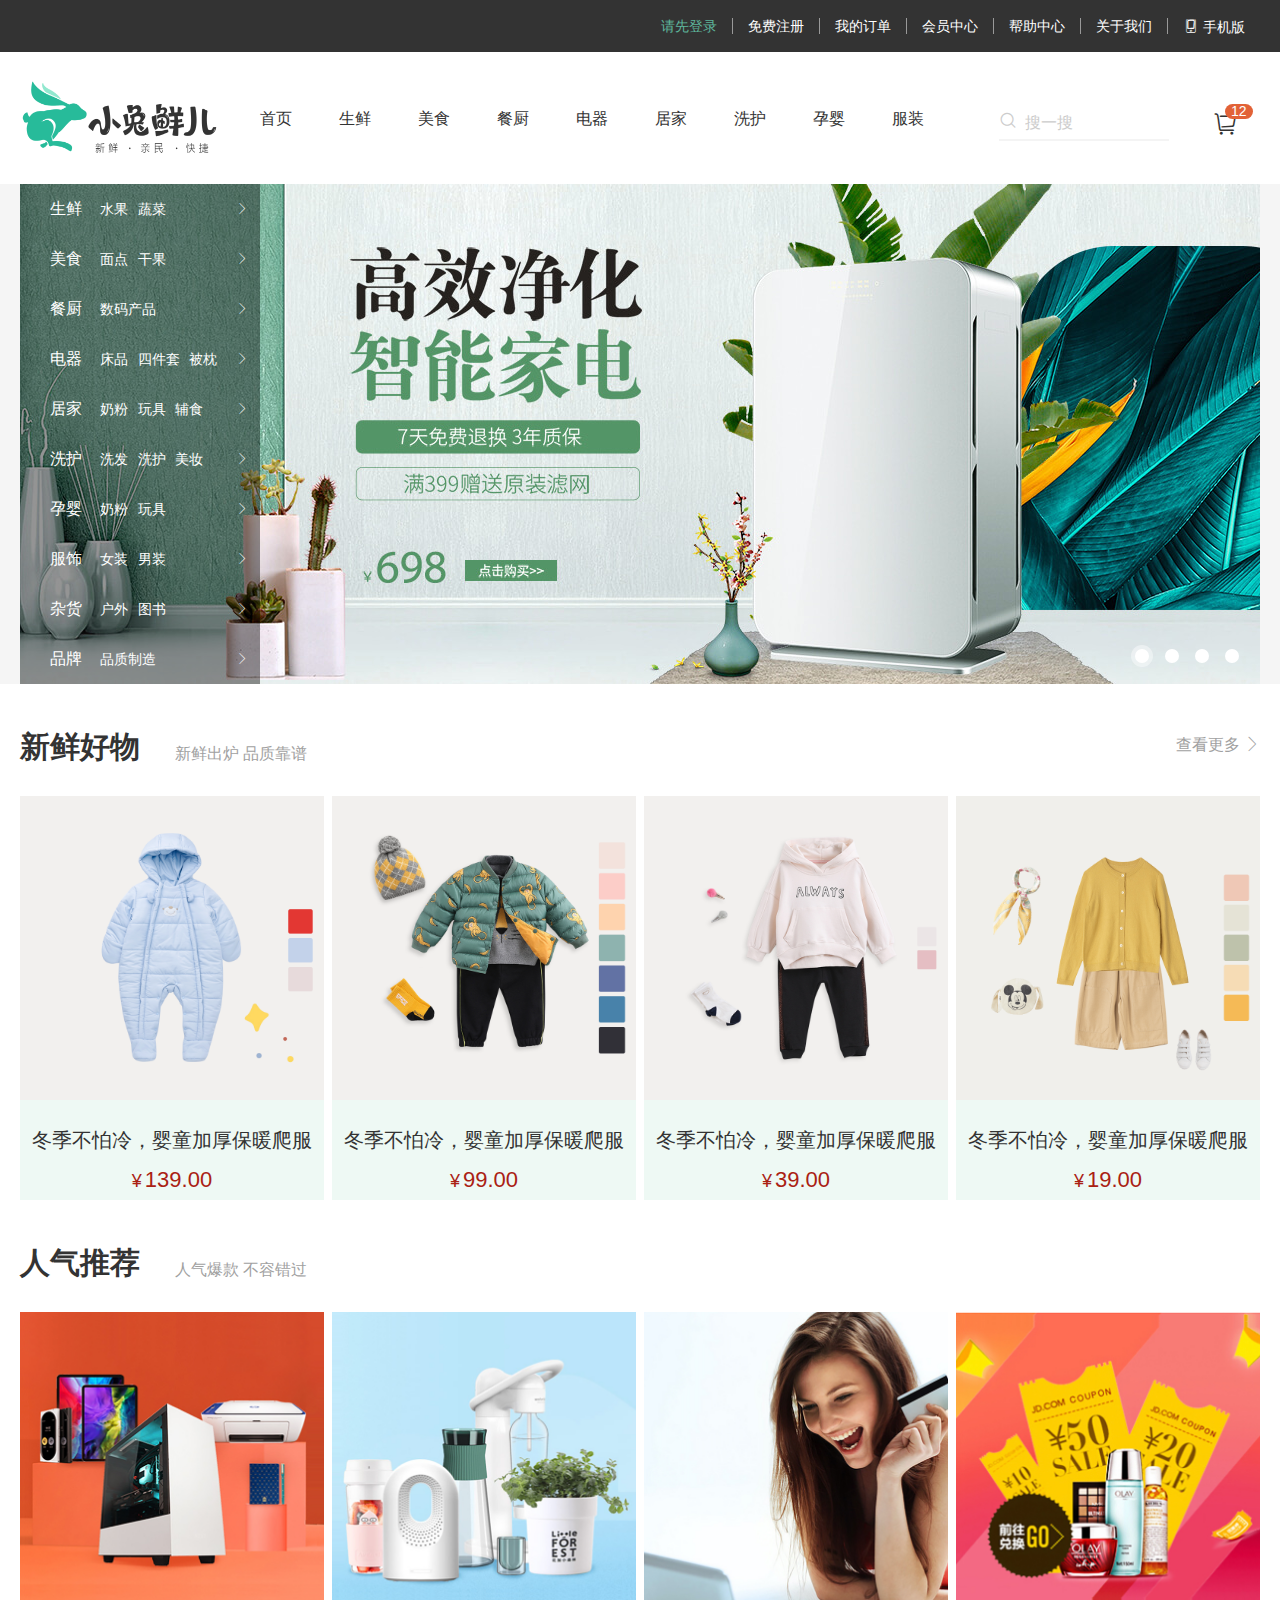
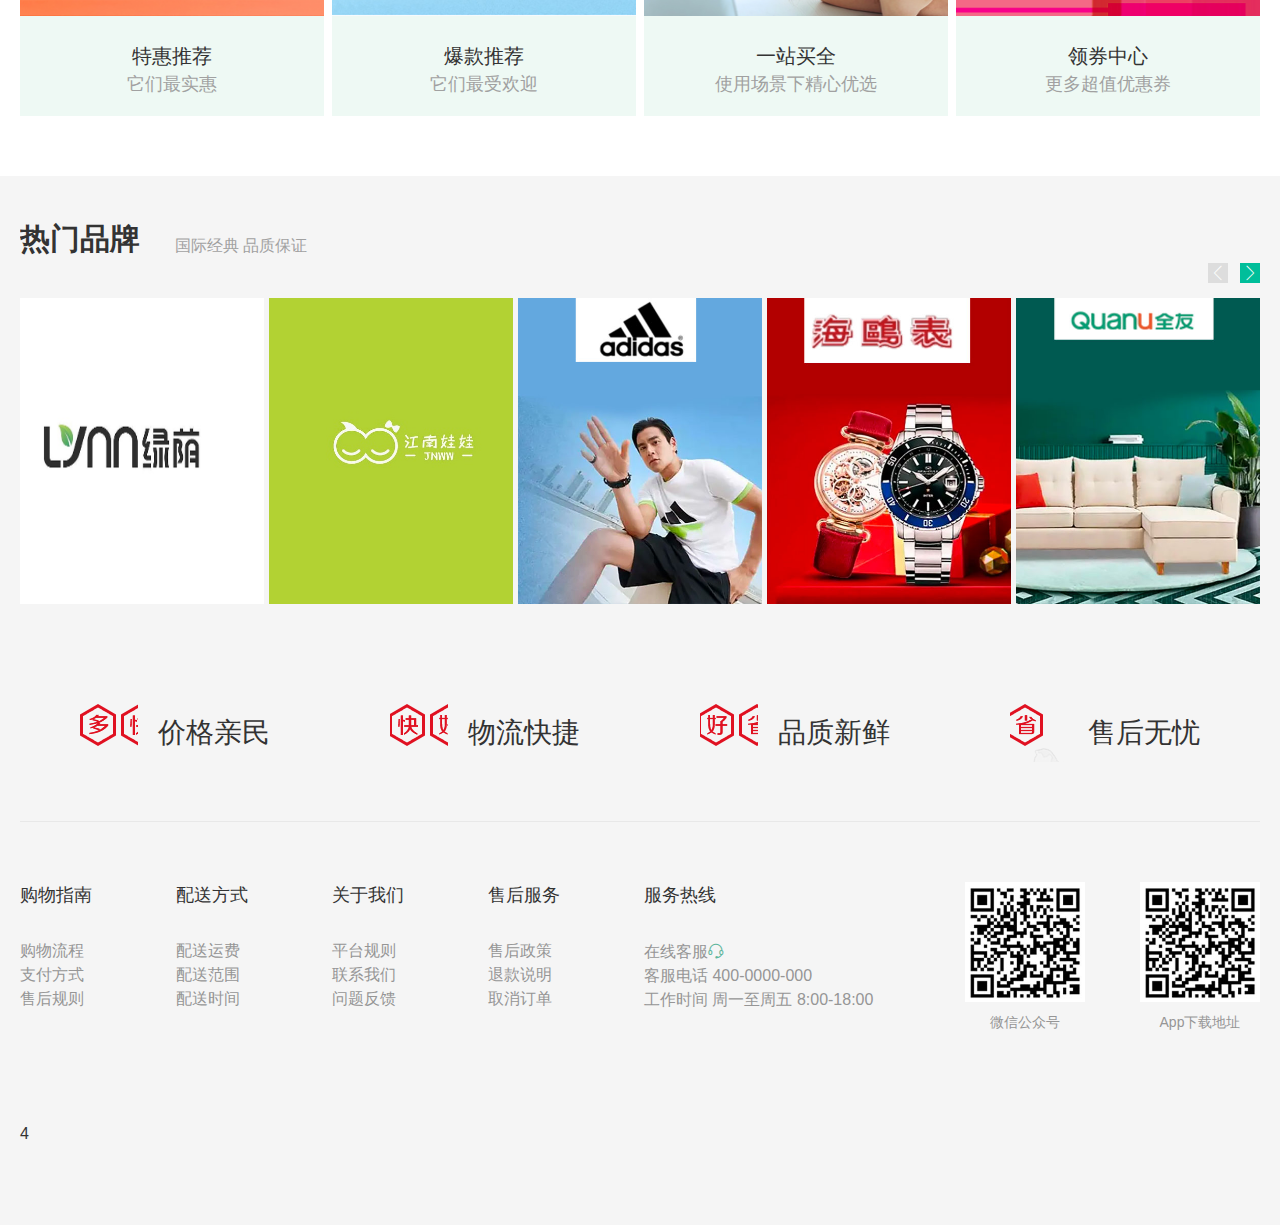
==== index.html @ 9863c060 "完成部分内容" ====
<!DOCTYPE html>
<html lang="en">
<head>
    <meta charset="UTF-8">
    <meta name="viewport" content="width=device-width, initial-scale=1.0">
     <!-- SEO优化设置内容 -->
     <meta name="description" content="小兔鲜儿 - 新鲜 惠民 快捷！">
     <meta name="keywords" content="电商,网购,新鲜,电脑，服装，家居，生鲜">
    <title>小兔鲜儿 - 新鲜 惠民 快捷！</title>
    <link rel="stylesheet" href="./css/base.css">
    <link rel="stylesheet" href="./css/common.css">
    <link rel="stylesheet" href="./css/index.css">
    <link rel="shortcut icon" href="favicon.ico" type="image/x-icon">
    <link rel="stylesheet" href="./iconfont/iconfont.css">
</head>
<body>
    <div>
        <!-- 快捷导航区域 -->
        <div class="shortcut">
            <div class="wrapper">
               <ul>
                <li>
                    <a class="login" href="">请先登录</a>
                </li>
                <li>
                    <a href="">免费注册</a>
                </li>
                <li>
                    <a href="">我的订单</a>
                </li>
                <li>
                    <a href="">会员中心</a>
                </li>
                <li>
                    <a href="">帮助中心</a>
                </li>
                <li>
                    <a href="">关于我们</a>
                </li>
                <li>
                    <a href=""><span class="iconfont icon-shoujitubiao"></span>手机版</a>
                </li>
               </ul>
            </div>
        </div>
        <!-- header区域 -->
        <div class="header wrapper">
            <div class="logo">
                <h1>
                    <a href="">
                        <img src="./images/asset-header-logo.png" alt="">
                    </a>
                </h1>
            </div>
            <div class="navi">
                <ul>
                    <li><a href="">首页</a></li>
                    <li><a href="">生鲜</a></li>
                    <li><a href="">美食</a></li>
                    <li><a href="">餐厨</a></li>
                    <li><a href="">电器</a></li>
                    <li><a href="">居家</a></li>
                    <li><a href="">洗护</a></li>
                    <li><a href="">孕婴</a></li>
                    <li><a href="">服装</a></li>
                </ul>
            </div>
            <div class="search">
                <span class="iconfont icon-fangdajing"></span>
                <input type="text" placeholder="搜一搜">
            </div>
            <div class="shopcar">
                <span class="iconfont icon-gouwuche"></span>
                <span class="shopcar_num">12</span>
            </div>
        </div>
        <!-- banner -->
        <div class="banner">
            <div class="wrapper">
                <!-- 图片 -->
                <ul class="bannerpic">
                    <li>
                        <a href="">
                            <img src="./uploads/banner-03.jpg" alt="" srcset="">
                        </a>
                    </li>
                    <li>
                        <a href="">
                            <img src="./uploads/banner-02.jpg" alt="" srcset="">
                        </a>
                    </li>
                    <li>
                        <a href="">
                            <img src="./uploads/banner-04.jpg" alt="" srcset="">
                        </a>
                    </li>
                    <li>
                        <a href="">
                            <img src="./uploads/banner-01.jpg" alt="" srcset="">
                        </a>
                    </li>
                </ul>
                <!-- 侧导航 -->
                <div class="subnav">
                    <ul class="subnavlist">
                        <li>
                            <div>
                                <a class="classify" href="">生鲜</a>
                                <a href="">水果</a>
                                <a href="">蔬菜</a>
                            </div>
                            <span class="iconfont icon-xiangyoujiantou"></span>
                        </li>
                        <li>
                            <div>
                                <a class="classify" href="">美食</a>
                                <a href="">面点</a>
                                <a href="">干果</a>
                            </div>
                            <span class="iconfont icon-xiangyoujiantou"></span>
                        </li>
                        <li>
                            <div>
                                <a class="classify" href="">餐厨</a>
                                <a href="">数码产品</a>
                            </div>
                            <span class="iconfont icon-xiangyoujiantou"></span>
                        </li>
                        <li>
                            <div>
                                <a class="classify" href="">电器</a>
                                <a href="">床品</a>
                                <a href="">四件套</a>
                                <a href="">被枕</a>
                            </div>
                            <span class="iconfont icon-xiangyoujiantou"></span>
                        </li>
                        <li>
                            <div>
                                <a class="classify" href="">居家</a>
                                <a href="">奶粉</a>
                                <a href="">玩具</a>
                                <a href="">辅食</a>
                            </div>
                            <span class="iconfont icon-xiangyoujiantou"></span>
                        </li>
                        <li>
                            <div>
                                <a class="classify" href="">洗护</a>
                                <a href="">洗发</a>
                                <a href="">洗护</a>
                                <a href="">美妆</a>
                            </div>
                            <span class="iconfont icon-xiangyoujiantou"></span>
                        </li>
                        <li>
                            <div>
                                <a class="classify" href="">孕婴</a>
                                <a href="">奶粉</a>
                                <a href="">玩具</a>
                            </div>
                            <span class="iconfont icon-xiangyoujiantou"></span>
                        </li>
                        <li>
                            <div>
                                <a class="classify" href="">服饰</a>
                                <a href="">女装</a>
                                <a href="">男装</a>
                            </div>
                            <span class="iconfont icon-xiangyoujiantou"></span>
                        </li>
                        <li>
                            <div>
                                <a class="classify" href="">杂货</a>
                                <a href="">户外</a>
                                <a href="">图书</a>
                            </div>
                            <span class="iconfont icon-xiangyoujiantou"></span>
                        </li>
                        <li>
                            <div>
                                <a class="classify" href="">品牌</a>
                                <a href="">品质制造</a>
                            </div>
                            <span class="iconfont icon-xiangyoujiantou"></span>
                        </li>
                    </ul>
                </div>
                <!-- 圆点指示器 -->
                <div>
                    <ol>
                        <li class="banner_active">
                            <i>
                            </i>
                        </li>
                        <li>
                            <i>
                            </i>
                        </li>
                        <li>
                            <i>
                            </i>
                        </li>
                        <li>
                            <i>
                            </i>
                        </li>
                    </ol>
                </div>
            </div>
        </div>
        <!-- 新鲜好物 -->
        <div class="goods wrapper">
            <!-- 标题 -->
            <div class="title">
                <div class="left">
                    <h3>新鲜好物</h3>
                    <p>新鲜出炉 品质靠谱</p>
                </div>
                <div class="right">
                    <a class="more" href="#">查看更多</a>
                    <span class="iconfont icon-xiangyoujiantou"></span>
                </div>
            </div>
            <!-- 内容 -->
            <div class="content">
                <ul>
                    <li>
                        <a href="">
                           <img class="pic" src="./uploads/asset-good-01.png" alt="">
                           <div class="info">
                            <h4>冬季不怕冷，婴童加厚保暖爬服</h4>
                            <p>¥<span>139.00</span></p>
                           </div>
                        </a>
                    </li>
                    <li>
                        <a href="">
                           <img class="pic" src="./uploads/asset-good-02.png" alt="">
                           <div class="info">
                            <h4>冬季不怕冷，婴童加厚保暖爬服</h4>
                            <p>¥<span>99.00</span></p>
                           </div>
                        </a>
                    </li>
                    <li>
                        <a href="">
                           <img class="pic" src="./uploads/asset-good-03.png" alt="">
                           <div class="info">
                            <h4>冬季不怕冷，婴童加厚保暖爬服</h4>
                            <p>¥<span>39.00</span></p>
                           </div>
                        </a>
                    </li>
                    <li>
                        <a href="">
                           <img class="pic" src="./uploads/asset-good-04.png" alt="">
                           <div class="info">
                            <h4>冬季不怕冷，婴童加厚保暖爬服</h4>
                            <p>¥<span>19.00</span></p>
                           </div>
                        </a>
                    </li>
                </ul>
            </div>
        </div>
        <!-- 人气推荐 -->
        <div class="hot wrapper">
            <!-- 标题 -->
            <div class="title">
                <div class="left">
                    <h3>人气推荐</h3>
                    <p>人气爆款 不容错过</p>
                </div>
            </div>
            <!-- 内容 -->
            <div class="content">
                <ul>
                    <li>
                        <a href="">
                           <img class="pic" src="./uploads/asset-good-05.jpg" alt="">
                           <div class="info">
                            <h4>特惠推荐</h4>
                            <p>它们最实惠</p>
                           </div>
                        </a>
                    </li>
                    <li>
                        <a href="">
                           <img class="pic" src="./uploads/asset-good-06.jpg" alt="">
                           <div class="info">
                            <h4>爆款推荐</h4>
                            <p>它们最受欢迎</p>
                           </div>
                        </a>
                    </li>
                    <li>
                        <a href="">
                           <img class="pic" src="./uploads/asset-good-07.jpg" alt="">
                           <div class="info">
                            <h4>一站买全</h4>
                            <p>使用场景下精心优选</p>
                           </div>
                        </a>
                    </li>
                    <li>
                        <a href="">
                           <img class="pic" src="./uploads/asset-good-08.jpg" alt="">
                           <div class="info">
                            <h4>领券中心</h4>
                            <p>更多超值优惠券</p>
                           </div>
                        </a>
                    </li>
                </ul>
            </div>
        </div>
        <!-- 品牌推荐 -->
        <div class="brandids">
            <div class="wrapper">
                <!-- 标题 -->
                <div class="title">
                    <div class="left">
                        <h3>热门品牌</h3>
                        <p>国际经典 品质保证</p>
                    </div>
                    <div class="button">
                        <a  class="prev" href=""><span class="iconfont icon-xiangzuojiantou"></span></a>
                        <a class="next" href=""><span class="iconfont icon-xiangyoujiantou"></span></a>
                    </div>
                </div>
                <!-- 内容 -->
                <div class="content">
                    <ul>
                        <li>
                            <a href="">
                                <img src="./uploads/asset-hot-01.jpg" alt="">
                            </a>
                        </li>
                        <li>
                            <a href="">
                                <img src="./uploads/asset-hot-02.jpg" alt="">
                            </a>
                        </li>
                        <li>
                            <a href="">
                                <img src="./uploads/asset-hot-03.jpg" alt="">
                            </a>
                        </li>
                        <li>
                            <a href="">
                                <img src="./uploads/asset-hot-04.jpg" alt="">
                            </a>
                        </li>
                        <li>
                            <a href="">
                                <img src="./uploads/asset-hot-05.jpg" alt="">
                            </a>
                        </li>
                    </ul>
                </div>
            </div>
        </div>
        <!-- footer -->
        <div class="footer">
            <div class="wrapper">
                <div class="service">
                    <ul>
                        <li>
                            <h2></h2>
                            <p>价格亲民</p>
                        </li>
                        <li>
                            <h2></h2>
                            <p>物流快捷</p>
                        </li>
                        <li>
                            <h2></h2>
                            <p>品质新鲜</p>
                        </li>
                        <li>
                            <h2></h2>
                            <p>售后无忧</p>
                        </li>
                    </ul>
                </div>
                <div class="help">
                    <div class="left">
                        <dl>
                            <dt>购物指南</dt>
                            <dd><a href="">购物流程</a></dd>
                            <dd><a href="">支付方式</a></dd>
                            <dd><a href="">售后规则</a></dd>
                        </dl>
                        <dl>
                            <dt>配送方式</dt>
                            <dd><a href="">配送运费</a></dd>
                            <dd><a href="">配送范围</a></dd>
                            <dd><a href="">配送时间</a></dd>
                        </dl>
                        <dl>
                            <dt>关于我们</dt>
                            <dd><a href="">平台规则</a></dd>
                            <dd><a href="">联系我们</a></dd>
                            <dd><a href="">问题反馈</a></dd>
                        </dl>
                        <dl>
                            <dt>售后服务</dt>
                            <dd><a href="">售后政策</a></dd>
                            <dd><a href="">退款说明</a></dd>
                            <dd><a href="">取消订单</a></dd>
                        </dl>
                        <dl>
                            <dt>服务热线</dt>
                            <dd><a href="">在线客服</a><span class="iconfont icon-kefu"></span></dd>
                            <dd><a href="">客服电话 400-0000-000</a></dd>
                            <dd><a href="">工作时间 周一至周五 8:00-18:00</a></dd>
                        </dl>
                    </div>
                    <div class="right">
                        <ul>
                            <li>
                                <div class="pic">
                                    <img src="./images/asset-qrcode.jpg" alt="" srcset="">
                                </div>
                                <p>微信公众号</p>
                            </li>
                            <li>
                                <div class="pic">
                                    <img src="./images/asset-qrcode.jpg" alt="" srcset="">
                                </div>
                                <p>App下载地址</p>
                            </li>
                        </ul>
                    </div>
                </div>
                <div class="copyright">4</div>
            </div>
        </div>
    </div>
</body>
</html>
---- css/base.css ----
* {
    margin: 0;
    padding: 0;
    box-sizing: border-box;
}
li {
    list-style: none;
}
body {
    font: 16px/1.5 "Microsoft Yahei","Hiragino sans GB","Heiti SC","WenQuanYi Micro Hei",sans-serif;
    color: #333;
}
a{
    color: #333;
    text-decoration: none;
}
---- css/common.css ----
.wrapper {
    margin: 0px auto;
    width: 1240px;
}
/* 快捷导航 */
.shortcut {
    height: 52px;
    background-color: #333;
}
.shortcut .wrapper {
    height: 52px;
    display: flex;
    justify-content: flex-end;
}
.shortcut .wrapper ul {
    display: flex;
    line-height: 52px;
}
.shortcut .wrapper ul a {
    border-right: 1px solid #999;
    padding: 0px 15px;
    color: white;
    font-size: 14px;
}
.shortcut .wrapper ul li:last-child a {
    border-right: 0px;
}
.icon-shoujitubiao {
    color: white;
    margin-right: 4px;
    /* vertical-align: middle; */
}
.shortcut .wrapper ul li .login{
    color: #5eb69c;
}
/* header */
.header {
    height: 88px;
    margin-top: 22px;
    margin-bottom: 22px;
    display: flex;
}
.logo {
    width: 200px;
    height: 88px;
    margin-right: 40px;
}
.logo h1 {
    display: block;
}
.logo a img{
    width: 200px;
    height: 88px;
}
/* 导航 */
.navi {
    margin-top: 33px;
    margin-right: 28px;
}
.navi ul {
    display: flex;
}
.navi li {
    margin-right: 47px;
}
.navi li a {
    padding-bottom: 10px;
}
.navi li a:hover {
    border-bottom: 2px solid #5eb69c;
    color: #5eb69c;
}
/* 搜索区域 */
.search {
    width: 170px;
    height: 34px;
    border-bottom: 2px solid #f4f4f4;
    margin-top: 33px;
    margin-right: 44px;
    display: flex;
}
.search .icon-fangdajing {
    font-size: 18px;
    color: #ccc;
    margin-right: 8px;
}
.search input {
    /* 重置input默认宽度 。浏览器优先生效input的默认宽度，所以flex：1不生效*/
    width: 0px;
    flex: 1; 
    border: none;  
}
.search input::placeholder {
    font-size: 16px;
    color: #ccc;
}
/* 购物车 */
.shopcar {
    margin-top: 32px;
    position: relative;
}
.shopcar .icon-gouwuche{
    font-size: 24px;
}
.shopcar .shopcar_num {
    position: absolute;
    top: -2px;
    left: 12px;
    height: 15px;
    padding: 0px 6px;
    border-radius: 7.5px;
    background-color: #e26237;
    color: #fefefe;
    font-size: 14px;
    line-height: 15px;
}
/* footer */
.footer {
    background-color: #f5f5f5;
    height: 581px;
}
.service {
    height: 178px;
    border-bottom: 1px solid #e8e8e8;
    padding: 60px 0px;
}
.service ul {
    display: flex;
    justify-content: space-around;
}
.service li {
    width: 190px;
    height: 58px;
    line-height: 58px;
    display: flex;
}
.service h2 {
    width: 58px;
    height: 58px;
    /* background-color: aqua; */
    background-image: url("../images/asset-icons.png");
    background-position: 0 -192px;
    margin-right: 20px;
}
.service ul li:nth-child(2) h2 {
    background-position: -42px -192px;
}
.service ul li:nth-child(3) h2 {
    background-position: -84px -192px;
}
.service ul li:nth-child(4) h2 {
    background-position: -126px -192px;
}
.service p {
    font-size: 28px;
}
.footer .wrapper .help {
    height: 300px;
}
.footer .help {
    display: flex;
    padding-top: 60px;
    justify-content: space-between;
}
.help .left {
    display: flex;
}
.help .left dl {
    margin-right: 84px;
}
.help .left dl:last-child {
    margin-right: 0px;
}
.help .left dl dt {
    font-size: 18px;
    margin-bottom: 30px;
}
.help .left dl dd a{
    color: #969696;
    margin-bottom: 10px;
    font-size: 16px;
}
.icon-kefu {
    font-size: 16px;
    color: #5eb69c;
}
.help .right ul{
    display: flex;
    justify-content: space-between;
}
.help .right li:first-child {
    margin-right: 55px;
}
.help .right li .pic{
    width: 120px;
    height: 120px;
    margin-bottom: 10px;
}
.help .right li img {
    width: 120px;
    height: 120px;
}
.help .right li p {
    text-align: center;
    font-size: 14px;
    color: #969696;
}
---- css/index.css ----
/* banner */
.banner {
    height: 500px;
    background-color: #f5f5f5;
}
.banner .wrapper {
    height: 500px;
    background-color: aqua;
    overflow: hidden;
    position: relative;
}
.banner .bannerpic {
    display: flex;
}
/* 侧导航 */
.banner .subnav {
    position: absolute;
    top: 0;
    bottom: 0;
    left: 0;
    width: 240px;
    height: 100%;
    background-color: rgba(0, 0, 0, 0.42);
}
.banner .subnavlist li{
    height: 50px;
    display: flex;
    line-height: 50px;
    padding-left: 30px;
    padding-right: 12px;
    justify-content: space-between;
    color: white;
    cursor: pointer;
}
.banner .subnavlist li:hover {
    background-color: #00be9a;
}
.banner .subnav .subnavlist li a {
    color: white;
    font-size: 14px;
    margin-right: 5px;
}
.banner .subnav .subnavlist .classify {
    font-size: 16px;
    margin-right: 14px;
}
.banner .subnav .icon-xiangyoujiantou {
    font-size: 12px;
    color: white;
}
/* 圆点指示器 */
.banner ol {
    position: absolute;
    right: 17px;
    bottom: 17px;
    display: flex;
}
.banner ol li {
    width: 22px;
    height: 22px;
    border-radius: 50%;
    margin-right: 8px;
    cursor: pointer;
}
.banner ol .banner_active {
    background-color: rgba(255, 255, 255, 0.42);
}
.banner ol li:last-child {
    margin-right: 0px;
}
.banner ol li i {
    display: block;
    font-style: none;
    width: 14px;
    height: 14px;
    background-color: white;
    border-radius: 50%;
    margin-top: 4px;
    margin-left: 4px;
}
/* 好物推荐 */
.title{
    height: 42px;
    margin-top: 40px;
    margin-bottom: 30px;
    display: flex;
    justify-content: space-between;
}
.title .left {
    display: flex;
}
.title .left h3 {
    font-size: 30px;
    margin-right: 35px;
}
.title .left p {
    align-self: flex-end;
    color: #A1A1A1;
}
.title .right .more{
    color: #A1A1A1;
    font-size: 16px;
    line-height: 42px;
}
.icon-xiangyoujiantou {
    color: #A1A1A1;
}
.content ul{
    display: flex;
    justify-content: space-between;
}
.content li {
    width: 304px;
    height: 404px;
    background-color: #eef9f4;
    cursor: pointer;
}
.content li .pic {
    width: 100%;
    height: 304px;
}
.content li .info {
    margin-top: 18px;
    text-align: center;
}
.content li .info h4 {
    font-size: 20px;
    font-style: none;
    font-weight: 400;
}
.goods .content li .info p {
    margin-top: 8px;
    font-size: 18px;
    color: #AA2113;
}
.goods .content li .info span {
    font-size: 22px;
    margin-left: 3px;
}
.hot .content li .info p {
    color: #A1A1A1;
    font-size: 18px;
}
/* 品牌推荐 */
.brandids {
    height: 468px;
    background-color: #f5f5f5;
    margin-top: 60px;
}
.brandids .wrapper {
    height: 100%;
    /* 解决外边距塌陷问题 */
    overflow: hidden;
}
.brandids .title {
    margin-bottom: 40px;
    position: relative;
}
.brandids .button {
    position: absolute;
    height: 20px;
    bottom: -25px;
    right: 0px;
    display: flex;
}
.brandids .button a {
    width: 20px;
    height: 20px;
    line-height: 20px;
    text-align: center;
}
.brandids .button a:first-child {
    margin-right: 12px;
}
.brandids .button .prev {
    background-color: #ddd;
    cursor: not-allowed;

}
.brandids .button .next {
    background-color: #00be9a;
    cursor: pointer;
}
.brandids .iconfont{
    color: white;
    padding-bottom: 2px;
    padding-top: 2px;
}
.brandids .content li{
    width: 244px;
    height: 306px;
}
.brandids .content li img {
    width: 244px;
    height: 306px;
}
---- iconfont/iconfont.css ----
@font-face {
  font-family: "iconfont"; /* Project id 4223605 */
  src: url('iconfont.woff2?t=1693059922539') format('woff2'),
       url('iconfont.woff?t=1693059922539') format('woff'),
       url('iconfont.ttf?t=1693059922539') format('truetype');
}

.iconfont {
  font-family: "iconfont" !important;
  font-size: 16px;
  font-style: normal;
  -webkit-font-smoothing: antialiased;
  -moz-osx-font-smoothing: grayscale;
}

.icon-jushoucang:before {
  content: "\e643";
}

.icon-xiangyoujiantou:before {
  content: "\e660";
}

.icon-xiangzuojiantou:before {
  content: "\e661";
}

.icon-jushoucanggift:before {
  content: "\e684";
}

.icon-liulan:before {
  content: "\e7d0";
}

.icon-pinglun:before {
  content: "\e618";
}

.icon-kefu:before {
  content: "\ec2e";
}

.icon-gouwuche:before {
  content: "\e73d";
}

.icon-fangdajing:before {
  content: "\e65f";
}

.icon-shoujitubiao:before {
  content: "\e61c";
}
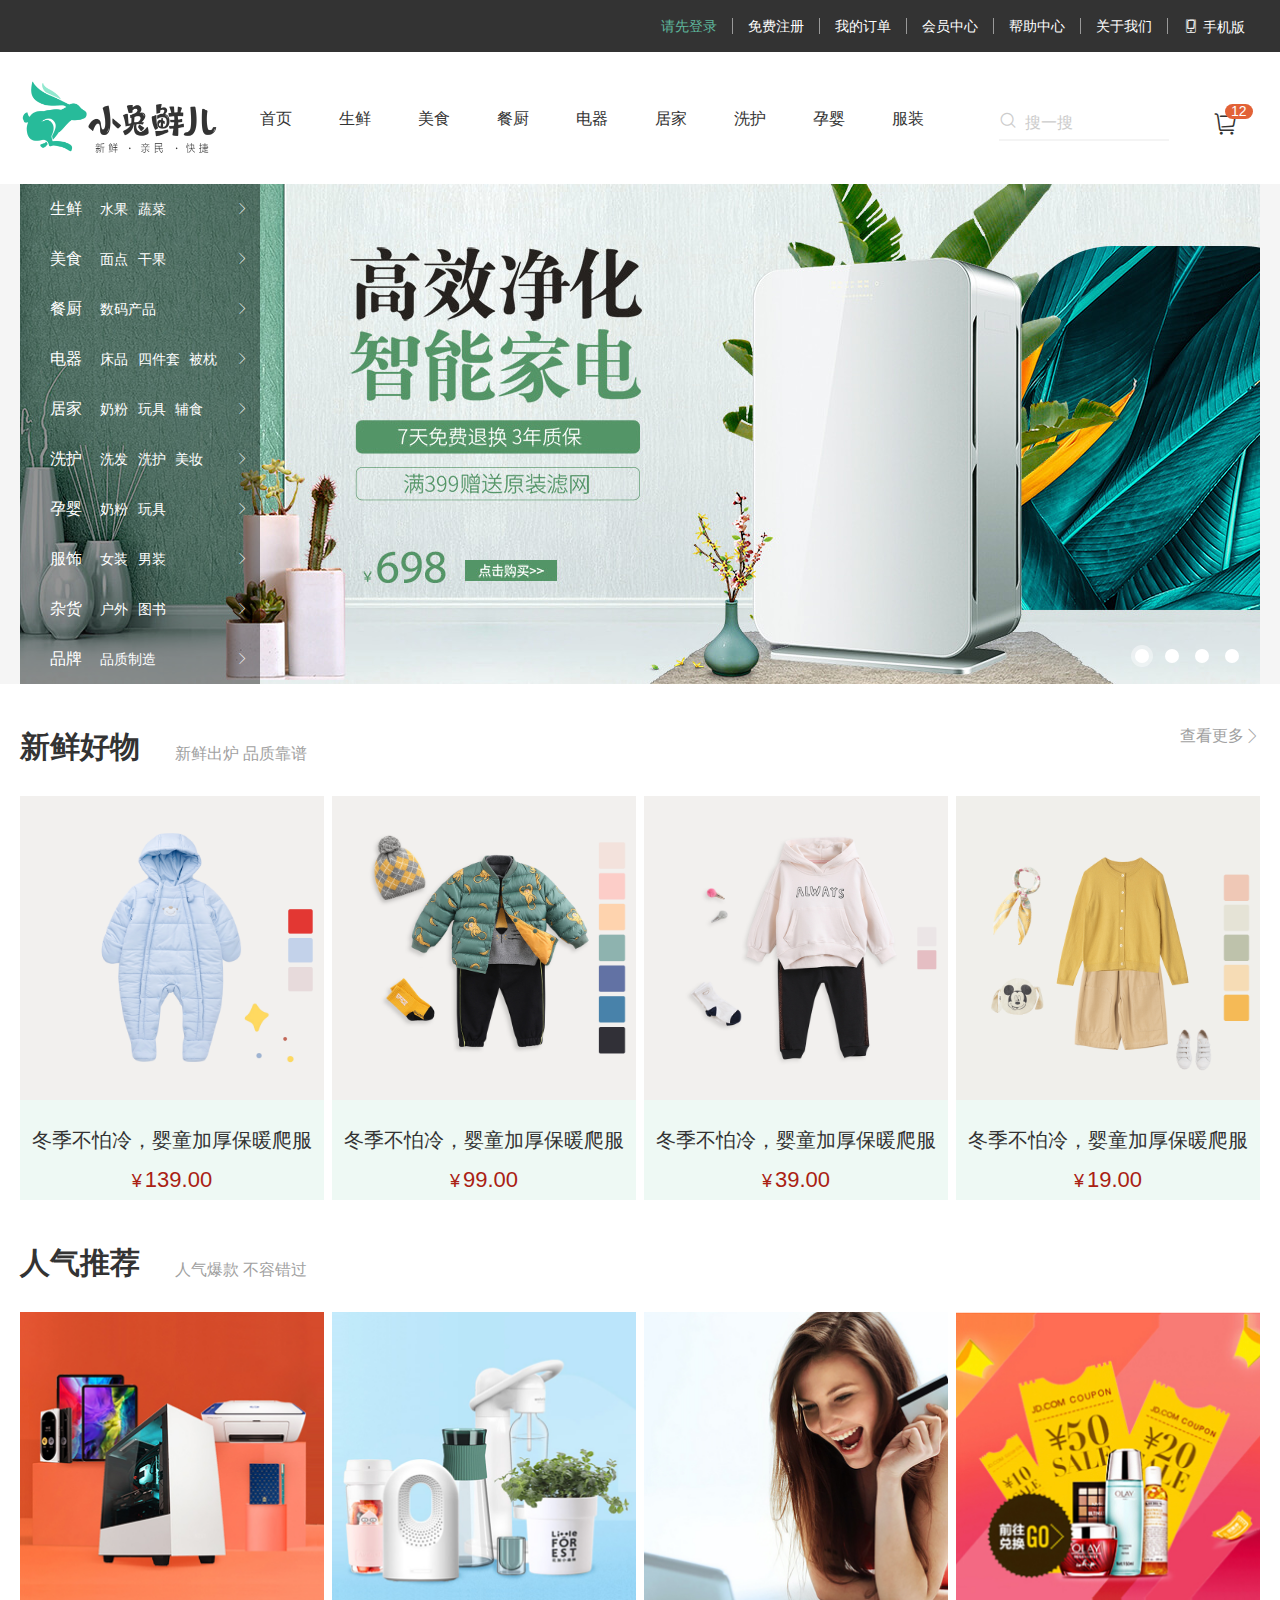
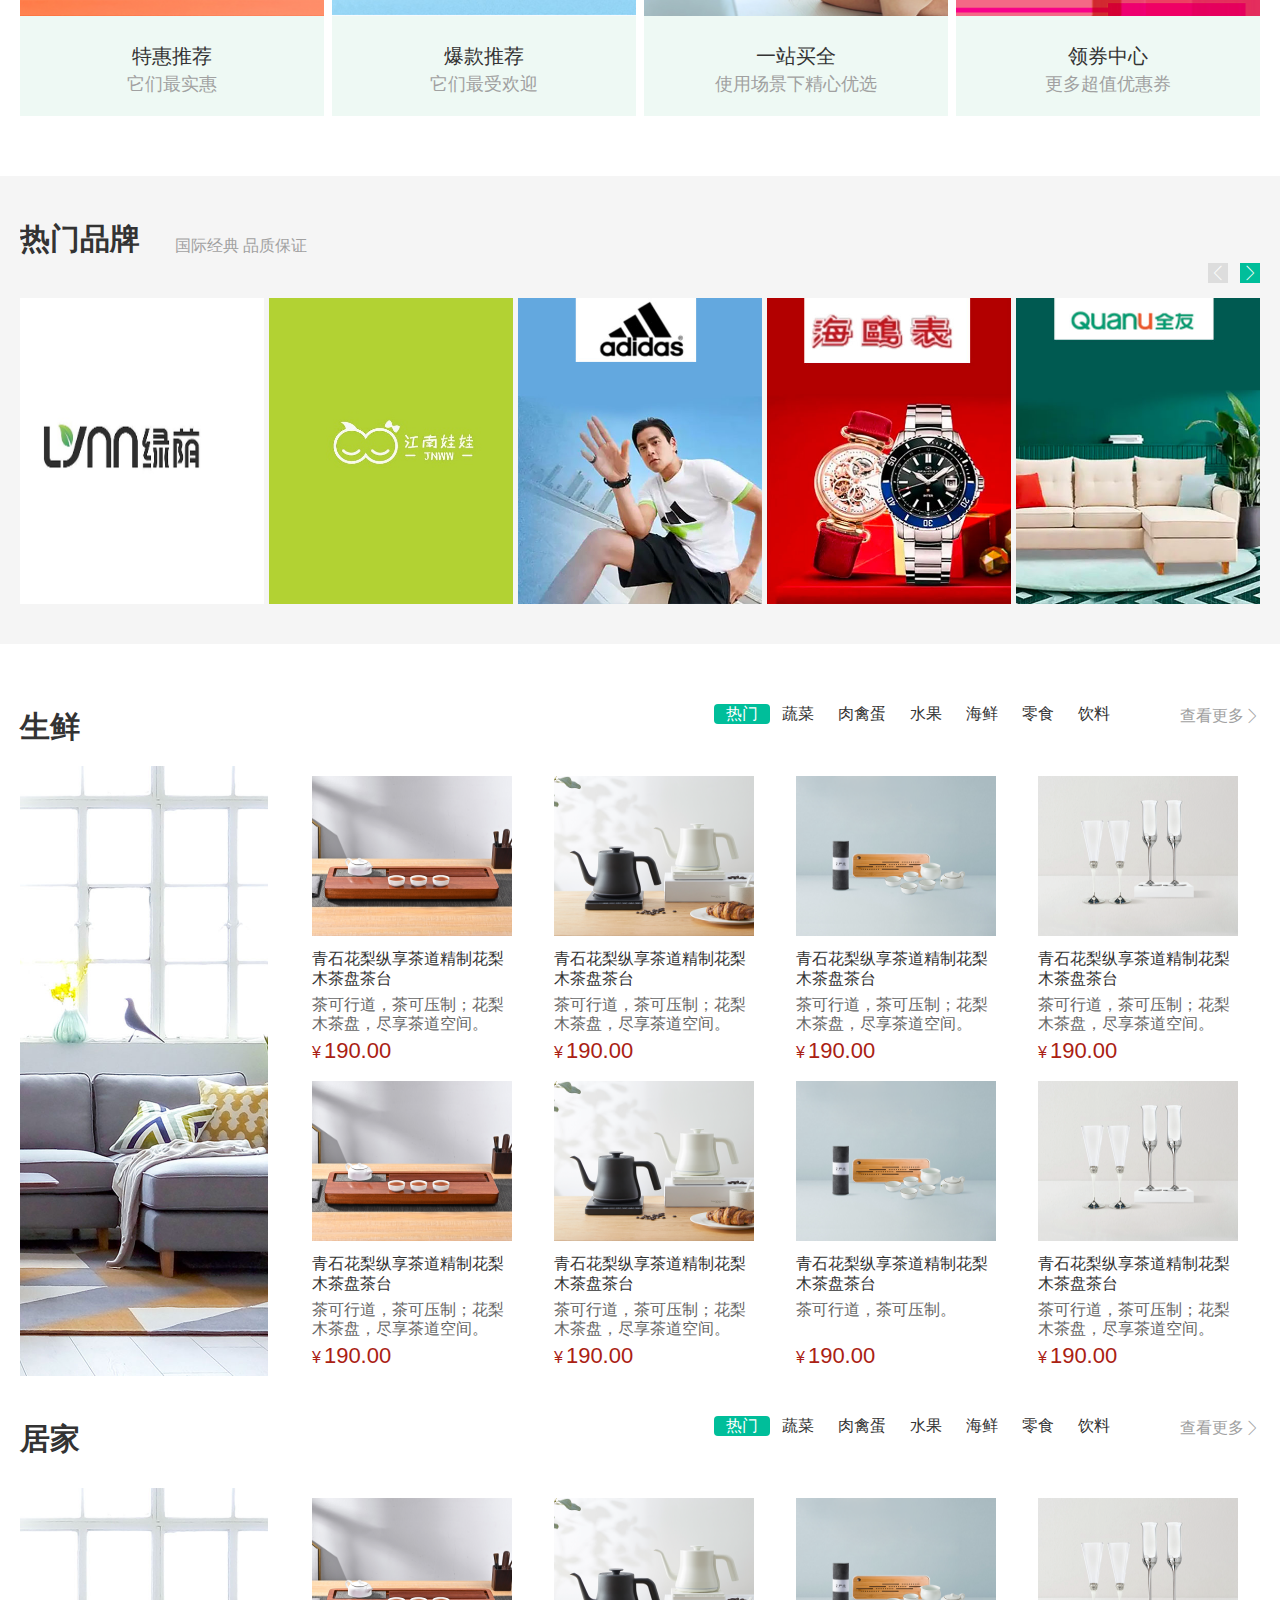
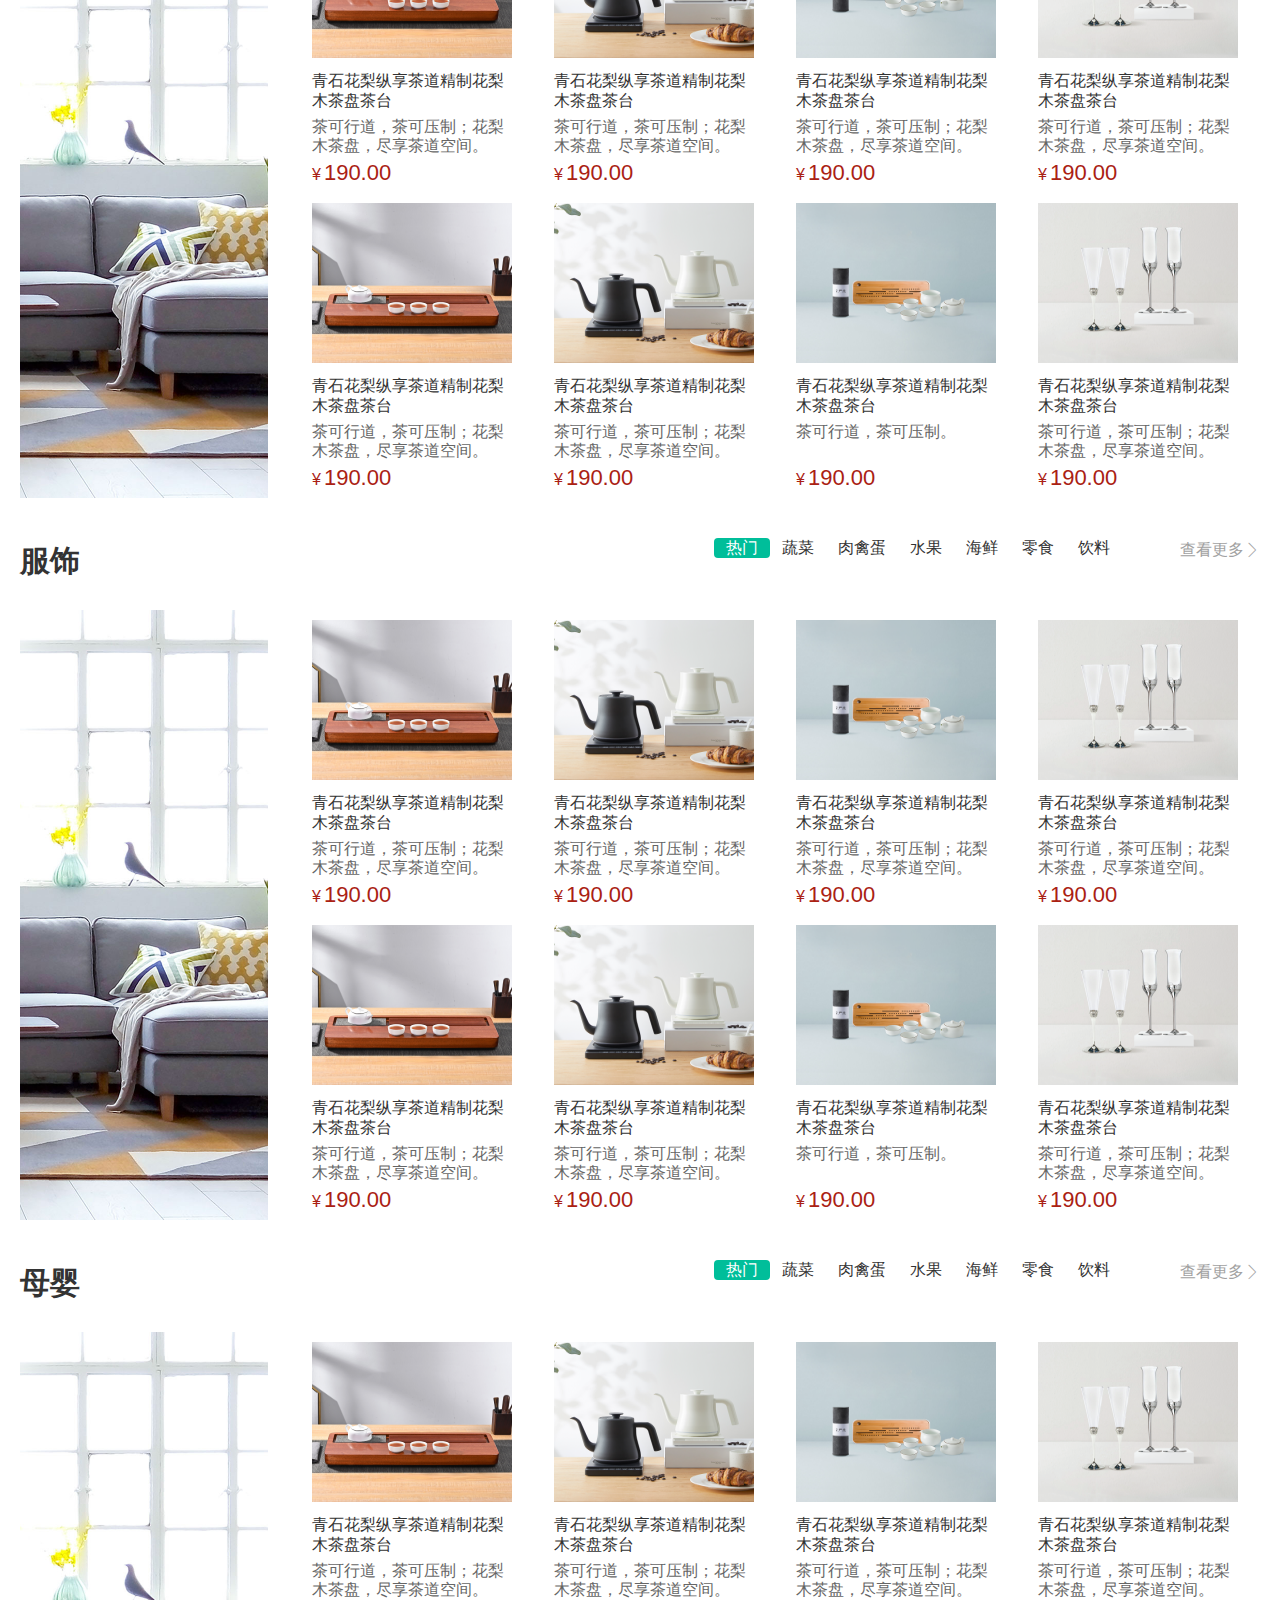
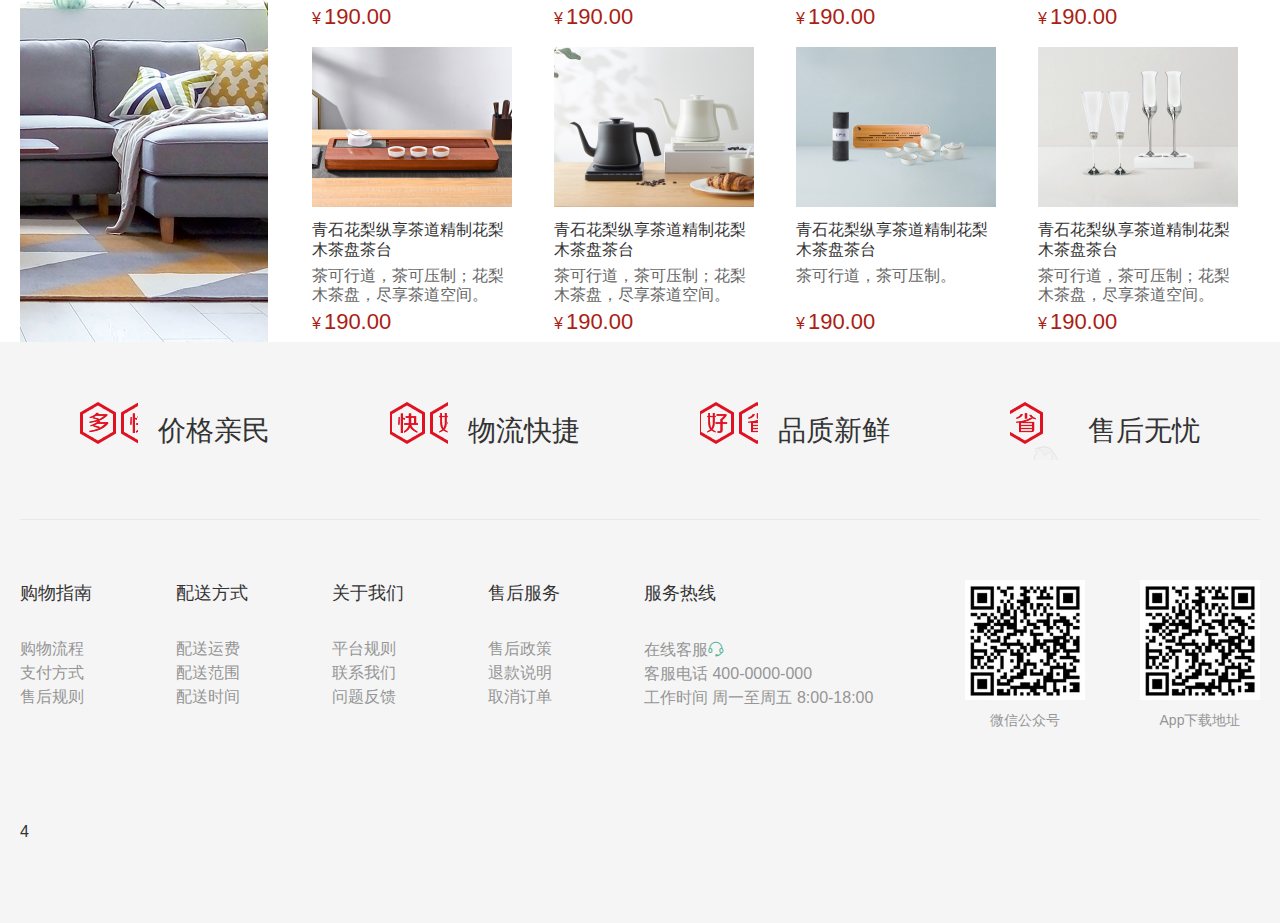
==== commit 8355d0e0: "完成生鲜" ====
--- a/index.html
+++ b/index.html
@@ -361,6 +361,751 @@
                 </div>
             </div>
         </div>
+        <!-- 生鲜 -->
+        <div class="fresh wrapper">
+            <!-- 标题 -->
+            <div class="title">
+                <div class="left">
+                    <h3>生鲜</h3>
+                </div>
+                <div class="right">
+                    <ul>
+                        <li><a class="choosed" href="">热门</a></li>
+                        <li><a href="">蔬菜</a></li>
+                        <li><a href="">肉禽蛋</a></li>
+                        <li><a href="">水果</a></li>
+                        <li><a href="">海鲜</a></li>
+                        <li><a href="">零食</a></li>
+                        <li><a href="">饮料</a></li>
+                    </ul>
+                    <a class="more" href="#">查看更多</a>
+                    <span class="iconfont icon-xiangyoujiantou"></span>
+                </div>
+            </div>
+            <!-- 内容 -->
+            <div class="bd">
+                <div class="left">
+                    <a href="">
+                        <img src="./uploads/home_goods_cover.jpg" alt="" srcset="">
+                    </a>
+                </div>
+                <div class="right">
+                    <ul>
+                        <li><a href="">
+                            <div class="item">
+                                <div class="pic">
+                                    <img src="./uploads/asset-fresh-01.png" alt="">
+                                </div>
+                                <div class="text">
+                                    <div class="info">
+                                        <h3>青石花梨纵享茶道精制花梨木茶盘茶台</h3>
+                                        <p>茶可行道，茶可压制；花梨木茶盘，尽享茶道空间。</p>
+                                    </div>
+                                    <p>¥<span>190.00</span></p>
+                                </div>
+                            </div>
+                            <div class="cover">
+                                <p>找相似</p>
+                                <p></p>
+                                <p>发现更多宝贝<span class="iconfont icon-xiangyoujiantou"></span></p>
+                            </div>
+                        </a></li>
+                        <li><a href="">
+                            <div class="item">
+                                <div class="pic">
+                                    <img src="./uploads/asset-fresh-02.png" alt="">
+                                </div>
+                                <div class="text">
+                                    <div class="info">
+                                        <h3>青石花梨纵享茶道精制花梨木茶盘茶台</h3>
+                                        <p>茶可行道，茶可压制；花梨木茶盘，尽享茶道空间。</p>
+                                    </div>
+                                    <p>¥<span>190.00</span></p>
+                                </div>
+                            </div>
+                            <div class="cover">
+                                <p>找相似</p>
+                                <p></p>
+                                <p>发现更多宝贝<span class="iconfont icon-xiangyoujiantou"></span></p>
+                            </div>
+                        </a></li>
+                        <li><a href="">
+                            <div class="item">
+                                <div class="pic">
+                                    <img src="./uploads/asset-fresh-03.png" alt="">
+                                </div>
+                                <div class="text">
+                                    <div class="info">
+                                        <h3>青石花梨纵享茶道精制花梨木茶盘茶台</h3>
+                                        <p>茶可行道，茶可压制；花梨木茶盘，尽享茶道空间。</p>
+                                    </div>
+                                    <p>¥<span>190.00</span></p>
+                                </div>
+                            </div>
+                            <div class="cover">
+                                <p>找相似</p>
+                                <p></p>
+                                <p>发现更多宝贝<span class="iconfont icon-xiangyoujiantou"></span></p>
+                            </div>
+                        </a></li>
+                        <li><a href="">
+                            <div class="item">
+                                <div class="pic">
+                                    <img src="./uploads/asset-fresh-04.png" alt="">
+                                </div>
+                                <div class="text">
+                                    <div class="info">
+                                        <h3>青石花梨纵享茶道精制花梨木茶盘茶台</h3>
+                                        <p>茶可行道，茶可压制；花梨木茶盘，尽享茶道空间。</p>
+                                    </div>
+                                    <p>¥<span>190.00</span></p>
+                                </div>
+                            </div>
+                            <div class="cover">
+                                <p>找相似</p>
+                                <p></p>
+                                <p>发现更多宝贝<span class="iconfont icon-xiangyoujiantou"></span></p>
+                            </div>
+                        </a></li>
+                        <li><a href="">
+                            <div class="item">
+                                <div class="pic">
+                                    <img src="./uploads/asset-fresh-01.png" alt="">
+                                </div>
+                                <div class="text">
+                                    <div class="info">
+                                        <h3>青石花梨纵享茶道精制花梨木茶盘茶台</h3>
+                                        <p>茶可行道，茶可压制；花梨木茶盘，尽享茶道空间。</p>
+                                    </div>
+                                    <p>¥<span>190.00</span></p>
+                                </div>
+                            </div>
+                            <div class="cover">
+                                <p>找相似</p>
+                                <p></p>
+                                <p>发现更多宝贝<span class="iconfont icon-xiangyoujiantou"></span></p>
+                            </div>
+                        </a></li>
+                        <li><a href="">
+                            <div class="item">
+                                <div class="pic">
+                                    <img src="./uploads/asset-fresh-02.png" alt="">
+                                </div>
+                                <div class="text">
+                                    <div class="info">
+                                        <h3>青石花梨纵享茶道精制花梨木茶盘茶台</h3>
+                                        <p>茶可行道，茶可压制；花梨木茶盘，尽享茶道空间。</p>
+                                    </div>
+                                    <p>¥<span>190.00</span></p>
+                                </div>
+                            </div>
+                            <div class="cover">
+                                <p>找相似</p>
+                                <p></p>
+                                <p>发现更多宝贝<span class="iconfont icon-xiangyoujiantou"></span></p>
+                            </div>
+                        </a></li>
+                        <li><a href="">
+                            <div class="item">
+                                <div class="pic">
+                                    <img src="./uploads/asset-fresh-03.png" alt="">
+                                </div>
+                                <div class="text">
+                                    <div class="info">
+                                        <h3>青石花梨纵享茶道精制花梨木茶盘茶台</h3>
+                                        <p>茶可行道，茶可压制。</p>
+                                    </div>
+                                    <p>¥<span>190.00</span></p>
+                                </div>
+                            </div>
+                            <div class="cover">
+                                <p>找相似</p>
+                                <p></p>
+                                <p>发现更多宝贝<span class="iconfont icon-xiangyoujiantou"></span></p>
+                            </div>
+                        </a></li>
+                        <li><a href="">
+                            <div class="item">
+                                <div class="pic">
+                                    <img src="./uploads/asset-fresh-04.png" alt="">
+                                </div>
+                                <div class="text">
+                                    <div class="info">
+                                        <h3>青石花梨纵享茶道精制花梨木茶盘茶台</h3>
+                                        <p>茶可行道，茶可压制；花梨木茶盘，尽享茶道空间。</p>
+                                    </div>
+                                    <p>¥<span>190.00</span></p>
+                                </div>
+                            </div>
+                            <div class="cover">
+                                <p>找相似</p>
+                                <p></p>
+                                <p>发现更多宝贝<span class="iconfont icon-xiangyoujiantou"></span></p>
+                            </div>
+                        </a></li>
+                    </ul>
+                </div>
+            </div>
+        </div>
+        <!-- 居家 -->
+        <div class="home wrapper">
+            <!-- 标题 -->
+            <div class="title">
+                <div class="left">
+                    <h3>居家</h3>
+                </div>
+                <div class="right">
+                    <ul>
+                        <li><a class="choosed" href="">热门</a></li>
+                        <li><a href="">蔬菜</a></li>
+                        <li><a href="">肉禽蛋</a></li>
+                        <li><a href="">水果</a></li>
+                        <li><a href="">海鲜</a></li>
+                        <li><a href="">零食</a></li>
+                        <li><a href="">饮料</a></li>
+                    </ul>
+                    <a class="more" href="#">查看更多</a>
+                    <span class="iconfont icon-xiangyoujiantou"></span>
+                </div>
+            </div>
+            <!-- 内容 -->
+            <div class="bd">
+                <div class="left">
+                    <a href="">
+                        <img src="./uploads/home_goods_cover.jpg" alt="" srcset="">
+                    </a>
+                </div>
+                <div class="right">
+                    <ul>
+                        <li><a href="">
+                            <div class="item">
+                                <div class="pic">
+                                    <img src="./uploads/asset-fresh-01.png" alt="">
+                                </div>
+                                <div class="text">
+                                    <div class="info">
+                                        <h3>青石花梨纵享茶道精制花梨木茶盘茶台</h3>
+                                        <p>茶可行道，茶可压制；花梨木茶盘，尽享茶道空间。</p>
+                                    </div>
+                                    <p>¥<span>190.00</span></p>
+                                </div>
+                            </div>
+                            <div class="cover">
+                                <p>找相似</p>
+                                <p></p>
+                                <p>发现更多宝贝<span class="iconfont icon-xiangyoujiantou"></span></p>
+                            </div>
+                        </a></li>
+                        <li><a href="">
+                            <div class="item">
+                                <div class="pic">
+                                    <img src="./uploads/asset-fresh-02.png" alt="">
+                                </div>
+                                <div class="text">
+                                    <div class="info">
+                                        <h3>青石花梨纵享茶道精制花梨木茶盘茶台</h3>
+                                        <p>茶可行道，茶可压制；花梨木茶盘，尽享茶道空间。</p>
+                                    </div>
+                                    <p>¥<span>190.00</span></p>
+                                </div>
+                            </div>
+                            <div class="cover">
+                                <p>找相似</p>
+                                <p></p>
+                                <p>发现更多宝贝<span class="iconfont icon-xiangyoujiantou"></span></p>
+                            </div>
+                        </a></li>
+                        <li><a href="">
+                            <div class="item">
+                                <div class="pic">
+                                    <img src="./uploads/asset-fresh-03.png" alt="">
+                                </div>
+                                <div class="text">
+                                    <div class="info">
+                                        <h3>青石花梨纵享茶道精制花梨木茶盘茶台</h3>
+                                        <p>茶可行道，茶可压制；花梨木茶盘，尽享茶道空间。</p>
+                                    </div>
+                                    <p>¥<span>190.00</span></p>
+                                </div>
+                            </div>
+                            <div class="cover">
+                                <p>找相似</p>
+                                <p></p>
+                                <p>发现更多宝贝<span class="iconfont icon-xiangyoujiantou"></span></p>
+                            </div>
+                        </a></li>
+                        <li><a href="">
+                            <div class="item">
+                                <div class="pic">
+                                    <img src="./uploads/asset-fresh-04.png" alt="">
+                                </div>
+                                <div class="text">
+                                    <div class="info">
+                                        <h3>青石花梨纵享茶道精制花梨木茶盘茶台</h3>
+                                        <p>茶可行道，茶可压制；花梨木茶盘，尽享茶道空间。</p>
+                                    </div>
+                                    <p>¥<span>190.00</span></p>
+                                </div>
+                            </div>
+                            <div class="cover">
+                                <p>找相似</p>
+                                <p></p>
+                                <p>发现更多宝贝<span class="iconfont icon-xiangyoujiantou"></span></p>
+                            </div>
+                        </a></li>
+                        <li><a href="">
+                            <div class="item">
+                                <div class="pic">
+                                    <img src="./uploads/asset-fresh-01.png" alt="">
+                                </div>
+                                <div class="text">
+                                    <div class="info">
+                                        <h3>青石花梨纵享茶道精制花梨木茶盘茶台</h3>
+                                        <p>茶可行道，茶可压制；花梨木茶盘，尽享茶道空间。</p>
+                                    </div>
+                                    <p>¥<span>190.00</span></p>
+                                </div>
+                            </div>
+                            <div class="cover">
+                                <p>找相似</p>
+                                <p></p>
+                                <p>发现更多宝贝<span class="iconfont icon-xiangyoujiantou"></span></p>
+                            </div>
+                        </a></li>
+                        <li><a href="">
+                            <div class="item">
+                                <div class="pic">
+                                    <img src="./uploads/asset-fresh-02.png" alt="">
+                                </div>
+                                <div class="text">
+                                    <div class="info">
+                                        <h3>青石花梨纵享茶道精制花梨木茶盘茶台</h3>
+                                        <p>茶可行道，茶可压制；花梨木茶盘，尽享茶道空间。</p>
+                                    </div>
+                                    <p>¥<span>190.00</span></p>
+                                </div>
+                            </div>
+                            <div class="cover">
+                                <p>找相似</p>
+                                <p></p>
+                                <p>发现更多宝贝<span class="iconfont icon-xiangyoujiantou"></span></p>
+                            </div>
+                        </a></li>
+                        <li><a href="">
+                            <div class="item">
+                                <div class="pic">
+                                    <img src="./uploads/asset-fresh-03.png" alt="">
+                                </div>
+                                <div class="text">
+                                    <div class="info">
+                                        <h3>青石花梨纵享茶道精制花梨木茶盘茶台</h3>
+                                        <p>茶可行道，茶可压制。</p>
+                                    </div>
+                                    <p>¥<span>190.00</span></p>
+                                </div>
+                            </div>
+                            <div class="cover">
+                                <p>找相似</p>
+                                <p></p>
+                                <p>发现更多宝贝<span class="iconfont icon-xiangyoujiantou"></span></p>
+                            </div>
+                        </a></li>
+                        <li><a href="">
+                            <div class="item">
+                                <div class="pic">
+                                    <img src="./uploads/asset-fresh-04.png" alt="">
+                                </div>
+                                <div class="text">
+                                    <div class="info">
+                                        <h3>青石花梨纵享茶道精制花梨木茶盘茶台</h3>
+                                        <p>茶可行道，茶可压制；花梨木茶盘，尽享茶道空间。</p>
+                                    </div>
+                                    <p>¥<span>190.00</span></p>
+                                </div>
+                            </div>
+                            <div class="cover">
+                                <p>找相似</p>
+                                <p></p>
+                                <p>发现更多宝贝<span class="iconfont icon-xiangyoujiantou"></span></p>
+                            </div>
+                        </a></li>
+                    </ul>
+                </div>
+            </div>
+        </div>
+        <!-- 服饰 -->
+        <div class="cloth wrapper">
+            <!-- 标题 -->
+            <div class="title">
+                <div class="left">
+                    <h3>服饰</h3>
+                </div>
+                <div class="right">
+                    <ul>
+                        <li><a class="choosed" href="">热门</a></li>
+                        <li><a href="">蔬菜</a></li>
+                        <li><a href="">肉禽蛋</a></li>
+                        <li><a href="">水果</a></li>
+                        <li><a href="">海鲜</a></li>
+                        <li><a href="">零食</a></li>
+                        <li><a href="">饮料</a></li>
+                    </ul>
+                    <a class="more" href="#">查看更多</a>
+                    <span class="iconfont icon-xiangyoujiantou"></span>
+                </div>
+            </div>
+            <!-- 内容 -->
+            <div class="bd">
+                <div class="left">
+                    <a href="">
+                        <img src="./uploads/home_goods_cover.jpg" alt="" srcset="">
+                    </a>
+                </div>
+                <div class="right">
+                    <ul>
+                        <li><a href="">
+                            <div class="item">
+                                <div class="pic">
+                                    <img src="./uploads/asset-fresh-01.png" alt="">
+                                </div>
+                                <div class="text">
+                                    <div class="info">
+                                        <h3>青石花梨纵享茶道精制花梨木茶盘茶台</h3>
+                                        <p>茶可行道，茶可压制；花梨木茶盘，尽享茶道空间。</p>
+                                    </div>
+                                    <p>¥<span>190.00</span></p>
+                                </div>
+                            </div>
+                            <div class="cover">
+                                <p>找相似</p>
+                                <p></p>
+                                <p>发现更多宝贝<span class="iconfont icon-xiangyoujiantou"></span></p>
+                            </div>
+                        </a></li>
+                        <li><a href="">
+                            <div class="item">
+                                <div class="pic">
+                                    <img src="./uploads/asset-fresh-02.png" alt="">
+                                </div>
+                                <div class="text">
+                                    <div class="info">
+                                        <h3>青石花梨纵享茶道精制花梨木茶盘茶台</h3>
+                                        <p>茶可行道，茶可压制；花梨木茶盘，尽享茶道空间。</p>
+                                    </div>
+                                    <p>¥<span>190.00</span></p>
+                                </div>
+                            </div>
+                            <div class="cover">
+                                <p>找相似</p>
+                                <p></p>
+                                <p>发现更多宝贝<span class="iconfont icon-xiangyoujiantou"></span></p>
+                            </div>
+                        </a></li>
+                        <li><a href="">
+                            <div class="item">
+                                <div class="pic">
+                                    <img src="./uploads/asset-fresh-03.png" alt="">
+                                </div>
+                                <div class="text">
+                                    <div class="info">
+                                        <h3>青石花梨纵享茶道精制花梨木茶盘茶台</h3>
+                                        <p>茶可行道，茶可压制；花梨木茶盘，尽享茶道空间。</p>
+                                    </div>
+                                    <p>¥<span>190.00</span></p>
+                                </div>
+                            </div>
+                            <div class="cover">
+                                <p>找相似</p>
+                                <p></p>
+                                <p>发现更多宝贝<span class="iconfont icon-xiangyoujiantou"></span></p>
+                            </div>
+                        </a></li>
+                        <li><a href="">
+                            <div class="item">
+                                <div class="pic">
+                                    <img src="./uploads/asset-fresh-04.png" alt="">
+                                </div>
+                                <div class="text">
+                                    <div class="info">
+                                        <h3>青石花梨纵享茶道精制花梨木茶盘茶台</h3>
+                                        <p>茶可行道，茶可压制；花梨木茶盘，尽享茶道空间。</p>
+                                    </div>
+                                    <p>¥<span>190.00</span></p>
+                                </div>
+                            </div>
+                            <div class="cover">
+                                <p>找相似</p>
+                                <p></p>
+                                <p>发现更多宝贝<span class="iconfont icon-xiangyoujiantou"></span></p>
+                            </div>
+                        </a></li>
+                        <li><a href="">
+                            <div class="item">
+                                <div class="pic">
+                                    <img src="./uploads/asset-fresh-01.png" alt="">
+                                </div>
+                                <div class="text">
+                                    <div class="info">
+                                        <h3>青石花梨纵享茶道精制花梨木茶盘茶台</h3>
+                                        <p>茶可行道，茶可压制；花梨木茶盘，尽享茶道空间。</p>
+                                    </div>
+                                    <p>¥<span>190.00</span></p>
+                                </div>
+                            </div>
+                            <div class="cover">
+                                <p>找相似</p>
+                                <p></p>
+                                <p>发现更多宝贝<span class="iconfont icon-xiangyoujiantou"></span></p>
+                            </div>
+                        </a></li>
+                        <li><a href="">
+                            <div class="item">
+                                <div class="pic">
+                                    <img src="./uploads/asset-fresh-02.png" alt="">
+                                </div>
+                                <div class="text">
+                                    <div class="info">
+                                        <h3>青石花梨纵享茶道精制花梨木茶盘茶台</h3>
+                                        <p>茶可行道，茶可压制；花梨木茶盘，尽享茶道空间。</p>
+                                    </div>
+                                    <p>¥<span>190.00</span></p>
+                                </div>
+                            </div>
+                            <div class="cover">
+                                <p>找相似</p>
+                                <p></p>
+                                <p>发现更多宝贝<span class="iconfont icon-xiangyoujiantou"></span></p>
+                            </div>
+                        </a></li>
+                        <li><a href="">
+                            <div class="item">
+                                <div class="pic">
+                                    <img src="./uploads/asset-fresh-03.png" alt="">
+                                </div>
+                                <div class="text">
+                                    <div class="info">
+                                        <h3>青石花梨纵享茶道精制花梨木茶盘茶台</h3>
+                                        <p>茶可行道，茶可压制。</p>
+                                    </div>
+                                    <p>¥<span>190.00</span></p>
+                                </div>
+                            </div>
+                            <div class="cover">
+                                <p>找相似</p>
+                                <p></p>
+                                <p>发现更多宝贝<span class="iconfont icon-xiangyoujiantou"></span></p>
+                            </div>
+                        </a></li>
+                        <li><a href="">
+                            <div class="item">
+                                <div class="pic">
+                                    <img src="./uploads/asset-fresh-04.png" alt="">
+                                </div>
+                                <div class="text">
+                                    <div class="info">
+                                        <h3>青石花梨纵享茶道精制花梨木茶盘茶台</h3>
+                                        <p>茶可行道，茶可压制；花梨木茶盘，尽享茶道空间。</p>
+                                    </div>
+                                    <p>¥<span>190.00</span></p>
+                                </div>
+                            </div>
+                            <div class="cover">
+                                <p>找相似</p>
+                                <p></p>
+                                <p>发现更多宝贝<span class="iconfont icon-xiangyoujiantou"></span></p>
+                            </div>
+                        </a></li>
+                    </ul>
+                </div>
+            </div>
+        </div>
+        <!-- 母婴 -->
+        <div class="baby wrapper">
+            <!-- 标题 -->
+            <div class="title">
+                <div class="left">
+                    <h3>母婴</h3>
+                </div>
+                <div class="right">
+                    <ul>
+                        <li><a class="choosed" href="">热门</a></li>
+                        <li><a href="">蔬菜</a></li>
+                        <li><a href="">肉禽蛋</a></li>
+                        <li><a href="">水果</a></li>
+                        <li><a href="">海鲜</a></li>
+                        <li><a href="">零食</a></li>
+                        <li><a href="">饮料</a></li>
+                    </ul>
+                    <a class="more" href="#">查看更多</a>
+                    <span class="iconfont icon-xiangyoujiantou"></span>
+                </div>
+            </div>
+            <!-- 内容 -->
+            <div class="bd">
+                <div class="left">
+                    <a href="">
+                        <img src="./uploads/home_goods_cover.jpg" alt="" srcset="">
+                    </a>
+                </div>
+                <div class="right">
+                    <ul>
+                        <li><a href="">
+                            <div class="item">
+                                <div class="pic">
+                                    <img src="./uploads/asset-fresh-01.png" alt="">
+                                </div>
+                                <div class="text">
+                                    <div class="info">
+                                        <h3>青石花梨纵享茶道精制花梨木茶盘茶台</h3>
+                                        <p>茶可行道，茶可压制；花梨木茶盘，尽享茶道空间。</p>
+                                    </div>
+                                    <p>¥<span>190.00</span></p>
+                                </div>
+                            </div>
+                            <div class="cover">
+                                <p>找相似</p>
+                                <p></p>
+                                <p>发现更多宝贝<span class="iconfont icon-xiangyoujiantou"></span></p>
+                            </div>
+                        </a></li>
+                        <li><a href="">
+                            <div class="item">
+                                <div class="pic">
+                                    <img src="./uploads/asset-fresh-02.png" alt="">
+                                </div>
+                                <div class="text">
+                                    <div class="info">
+                                        <h3>青石花梨纵享茶道精制花梨木茶盘茶台</h3>
+                                        <p>茶可行道，茶可压制；花梨木茶盘，尽享茶道空间。</p>
+                                    </div>
+                                    <p>¥<span>190.00</span></p>
+                                </div>
+                            </div>
+                            <div class="cover">
+                                <p>找相似</p>
+                                <p></p>
+                                <p>发现更多宝贝<span class="iconfont icon-xiangyoujiantou"></span></p>
+                            </div>
+                        </a></li>
+                        <li><a href="">
+                            <div class="item">
+                                <div class="pic">
+                                    <img src="./uploads/asset-fresh-03.png" alt="">
+                                </div>
+                                <div class="text">
+                                    <div class="info">
+                                        <h3>青石花梨纵享茶道精制花梨木茶盘茶台</h3>
+                                        <p>茶可行道，茶可压制；花梨木茶盘，尽享茶道空间。</p>
+                                    </div>
+                                    <p>¥<span>190.00</span></p>
+                                </div>
+                            </div>
+                            <div class="cover">
+                                <p>找相似</p>
+                                <p></p>
+                                <p>发现更多宝贝<span class="iconfont icon-xiangyoujiantou"></span></p>
+                            </div>
+                        </a></li>
+                        <li><a href="">
+                            <div class="item">
+                                <div class="pic">
+                                    <img src="./uploads/asset-fresh-04.png" alt="">
+                                </div>
+                                <div class="text">
+                                    <div class="info">
+                                        <h3>青石花梨纵享茶道精制花梨木茶盘茶台</h3>
+                                        <p>茶可行道，茶可压制；花梨木茶盘，尽享茶道空间。</p>
+                                    </div>
+                                    <p>¥<span>190.00</span></p>
+                                </div>
+                            </div>
+                            <div class="cover">
+                                <p>找相似</p>
+                                <p></p>
+                                <p>发现更多宝贝<span class="iconfont icon-xiangyoujiantou"></span></p>
+                            </div>
+                        </a></li>
+                        <li><a href="">
+                            <div class="item">
+                                <div class="pic">
+                                    <img src="./uploads/asset-fresh-01.png" alt="">
+                                </div>
+                                <div class="text">
+                                    <div class="info">
+                                        <h3>青石花梨纵享茶道精制花梨木茶盘茶台</h3>
+                                        <p>茶可行道，茶可压制；花梨木茶盘，尽享茶道空间。</p>
+                                    </div>
+                                    <p>¥<span>190.00</span></p>
+                                </div>
+                            </div>
+                            <div class="cover">
+                                <p>找相似</p>
+                                <p></p>
+                                <p>发现更多宝贝<span class="iconfont icon-xiangyoujiantou"></span></p>
+                            </div>
+                        </a></li>
+                        <li><a href="">
+                            <div class="item">
+                                <div class="pic">
+                                    <img src="./uploads/asset-fresh-02.png" alt="">
+                                </div>
+                                <div class="text">
+                                    <div class="info">
+                                        <h3>青石花梨纵享茶道精制花梨木茶盘茶台</h3>
+                                        <p>茶可行道，茶可压制；花梨木茶盘，尽享茶道空间。</p>
+                                    </div>
+                                    <p>¥<span>190.00</span></p>
+                                </div>
+                            </div>
+                            <div class="cover">
+                                <p>找相似</p>
+                                <p></p>
+                                <p>发现更多宝贝<span class="iconfont icon-xiangyoujiantou"></span></p>
+                            </div>
+                        </a></li>
+                        <li><a href="">
+                            <div class="item">
+                                <div class="pic">
+                                    <img src="./uploads/asset-fresh-03.png" alt="">
+                                </div>
+                                <div class="text">
+                                    <div class="info">
+                                        <h3>青石花梨纵享茶道精制花梨木茶盘茶台</h3>
+                                        <p>茶可行道，茶可压制。</p>
+                                    </div>
+                                    <p>¥<span>190.00</span></p>
+                                </div>
+                            </div>
+                            <div class="cover">
+                                <p>找相似</p>
+                                <p></p>
+                                <p>发现更多宝贝<span class="iconfont icon-xiangyoujiantou"></span></p>
+                            </div>
+                        </a></li>
+                        <li><a href="">
+                            <div class="item">
+                                <div class="pic">
+                                    <img src="./uploads/asset-fresh-04.png" alt="">
+                                </div>
+                                <div class="text">
+                                    <div class="info">
+                                        <h3>青石花梨纵享茶道精制花梨木茶盘茶台</h3>
+                                        <p>茶可行道，茶可压制；花梨木茶盘，尽享茶道空间。</p>
+                                    </div>
+                                    <p>¥<span>190.00</span></p>
+                                </div>
+                            </div>
+                            <div class="cover">
+                                <p>找相似</p>
+                                <p></p>
+                                <p>发现更多宝贝<span class="iconfont icon-xiangyoujiantou"></span></p>
+                            </div>
+                        </a></li>
+                    </ul>
+                </div>
+            </div>
+        </div>
+        <!-- 最新专题 -->
         <!-- footer -->
         <div class="footer">
             <div class="wrapper">
--- a/css/index.css
+++ b/css/index.css
@@ -100,7 +100,6 @@
 .title .right .more{
     color: #A1A1A1;
     font-size: 16px;
-    line-height: 42px;
 }
 .icon-xiangyoujiantou {
     color: #A1A1A1;
@@ -193,4 +192,135 @@
 .brandids .content li img {
     width: 244px;
     height: 306px;
+}
+/* 生鲜 */
+.fresh .title {
+    margin-top: 60px;
+    margin-bottom: 20px;
+}
+.title .right {
+    display: flex;
+}
+.title .right ul {
+    display: flex;
+    margin-right: 58px;
+}
+.title .right ul a{
+    display: block;
+    font-size: 16px;
+    padding-left: 12px;
+    padding-right: 12px;
+    border-radius: 4px;
+    margin-right: 6px;
+    height: 20px;
+    line-height: 20px;
+}
+.title .right ul a:last-child {
+    margin-right: 0px;
+}
+.title .right ul li .choosed {
+    background-color: #00be9a;
+    color: white;
+}
+.bd {
+    display: flex;
+    justify-content: space-between;
+}
+.bd .left {
+    width: 248px;
+    height: 610px;
+}
+.bd .right {
+    width: 968px;
+    height: 610px;
+}
+.bd .left img {
+    display: block;
+    width: 248px;
+    height: 610px;
+}
+.bd .right ul {
+    display: flex;
+    flex-wrap: wrap;
+}
+.bd .right li {
+    position: relative;
+    /* 隐藏cover */
+    overflow: hidden;
+    width: 242px;
+    height: 305px;
+}
+.bd .right .item {
+    padding-top: 10px;
+    padding-left: 20px;
+    padding-right: 20px;
+    height: 100%;
+}
+.bd .right .pic img{
+    width: 200px;
+    height: 160px;
+    text-align: center;
+}
+.bd .right .text .info{
+    height: 85px;
+}
+.bd .right .text .info h3 {
+    margin-top: 6px;
+    font-size: 16px;
+    line-height: 20px;
+    font-weight: 400;
+}
+.bd .right .text .info p {
+    margin-top: 6px;
+    font-size: 16px;
+    color: #666;
+    line-height: 19px;
+}
+.bd .right .text p {
+    font-size: 16px;
+    color: #AA2113;
+}
+.bd .right .text span {
+    margin-left: 3px;
+    color: #AA2113;
+    font-size: 22px;
+}
+/* 找相似 */
+.bd .right .cover {
+    width: 242px;
+    height: 84px;
+    background-color: #00be9a;
+    position: absolute;
+    bottom: -86px;
+    right: 0;
+    text-align: center;
+    padding-top: 15px;
+    color: white;
+    /* 动画，谁变化加谁身上 */
+    transition: all 0.5s;
+}
+.bd .right .cover p:first-child {
+    font-size: 18px;
+    font-weight: 400;
+}
+.bd .right .cover p:nth-child(2) {
+    margin: 3px auto 6px;
+    margin-top: 5px;
+    width: 120px;
+    height: 1px;
+    background-color: rgba(255, 255, 255, 0.11);
+}
+.bd .right .cover p:nth-child(3){
+    font-size: 13px;
+}
+.bd .right .icon-xiangyoujiantou {
+    color: white;
+    font-size: 13px;
+}
+/* cover 动画 */
+.bd .right li:hover .cover{
+    bottom: 0;
+}
+.bd .right li:hover {
+    border: 2px solid #00be9a;
 }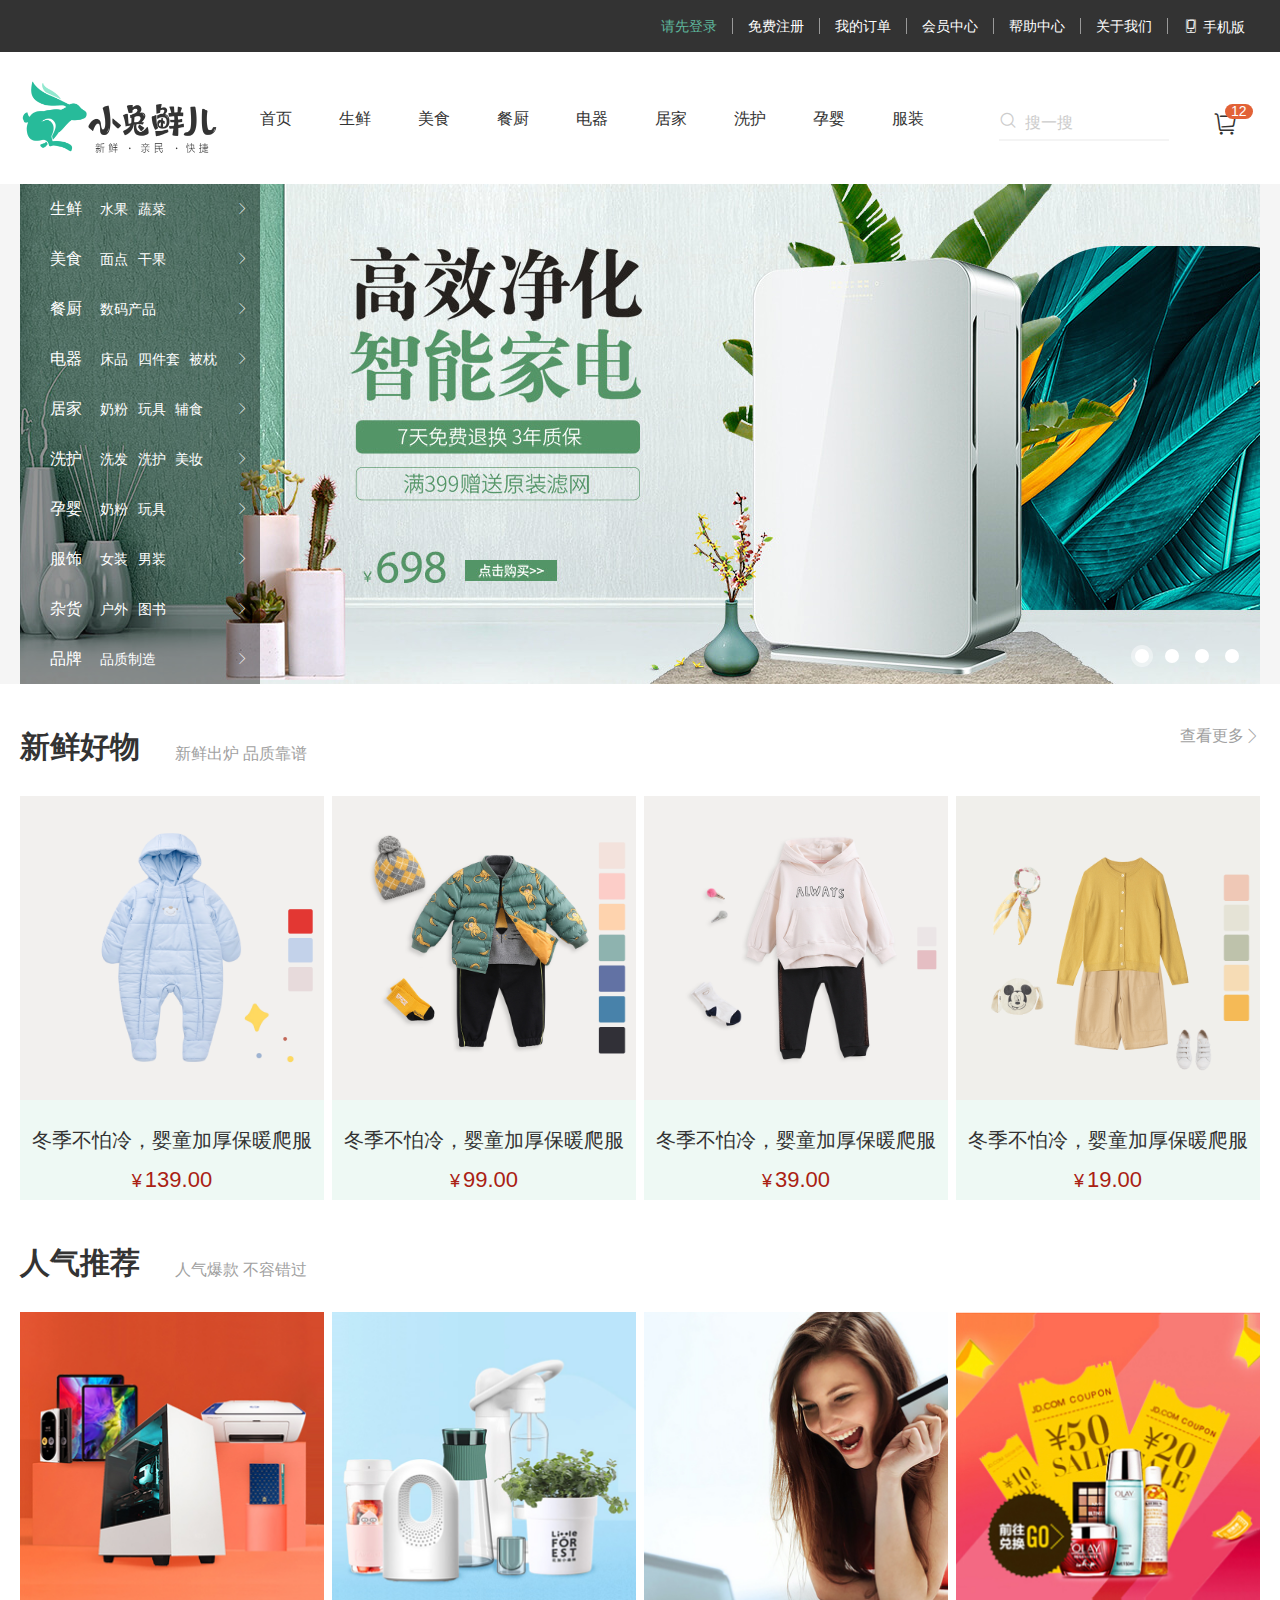
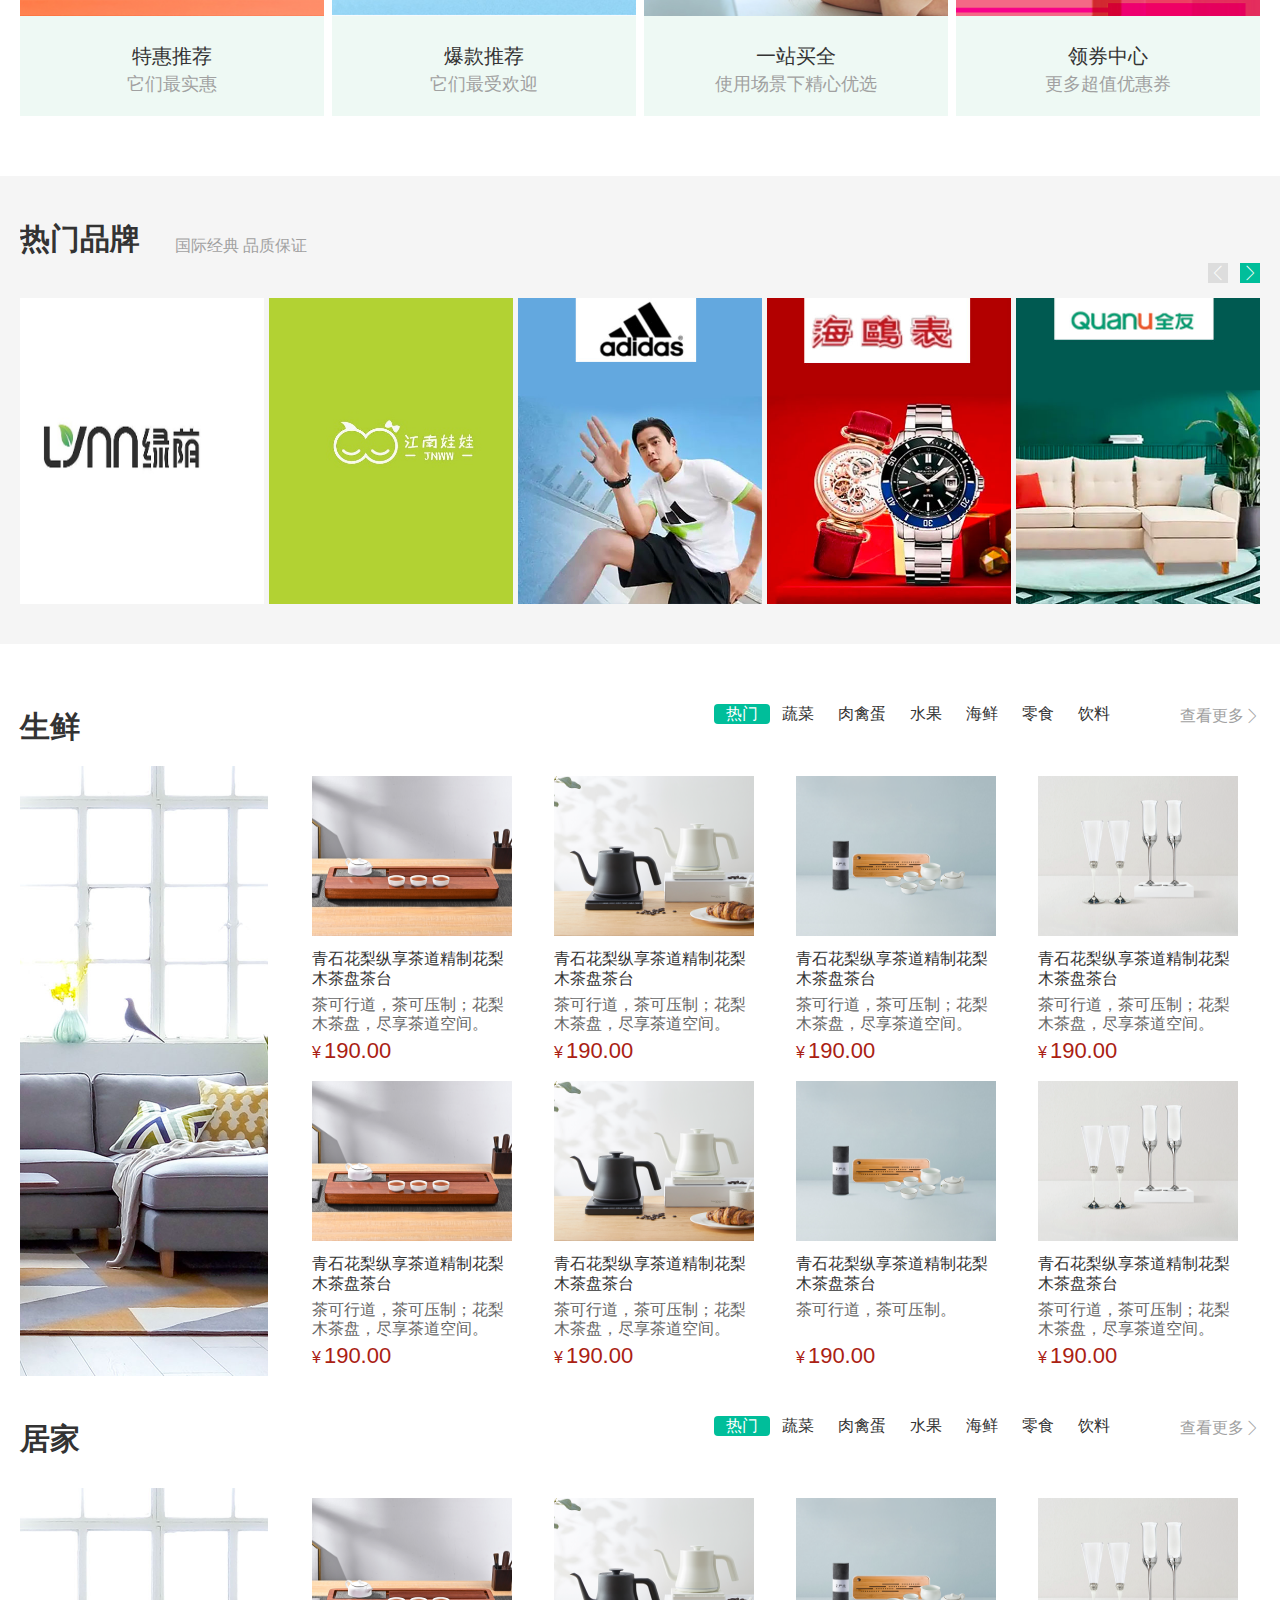
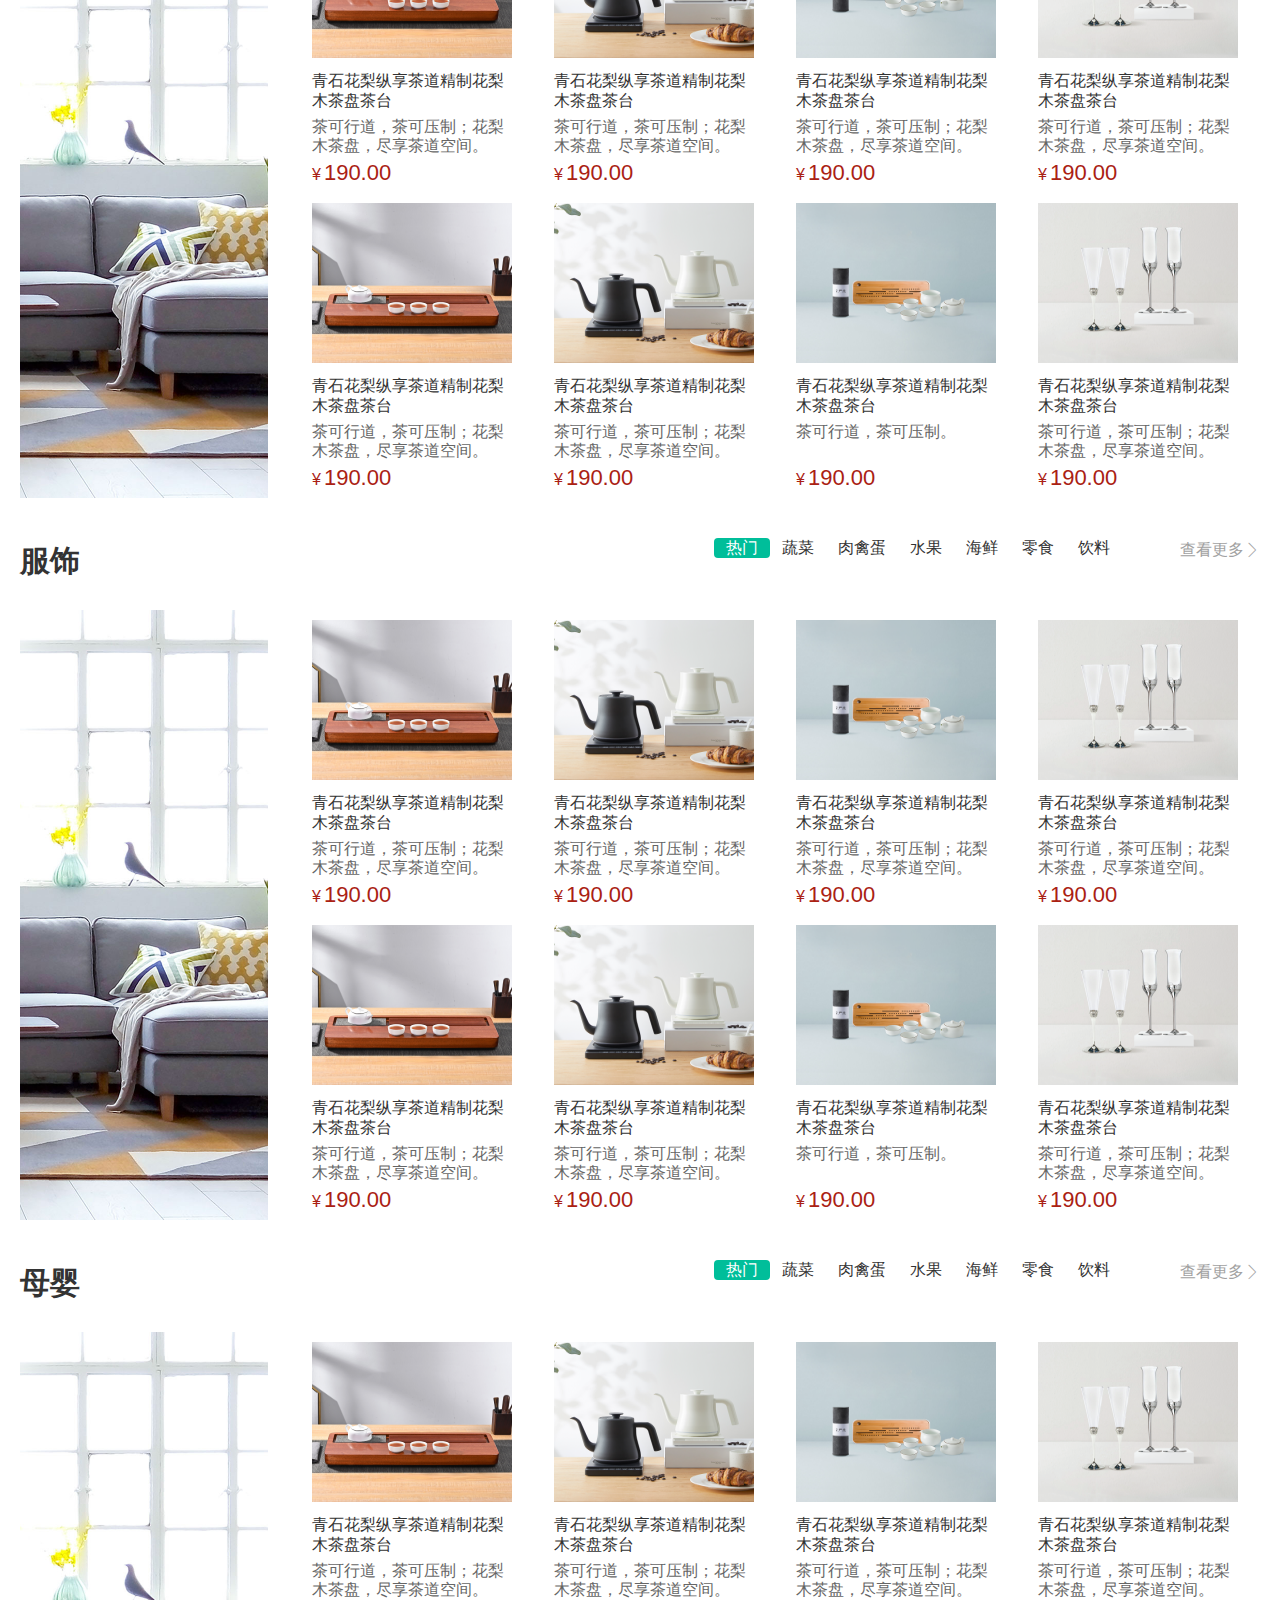
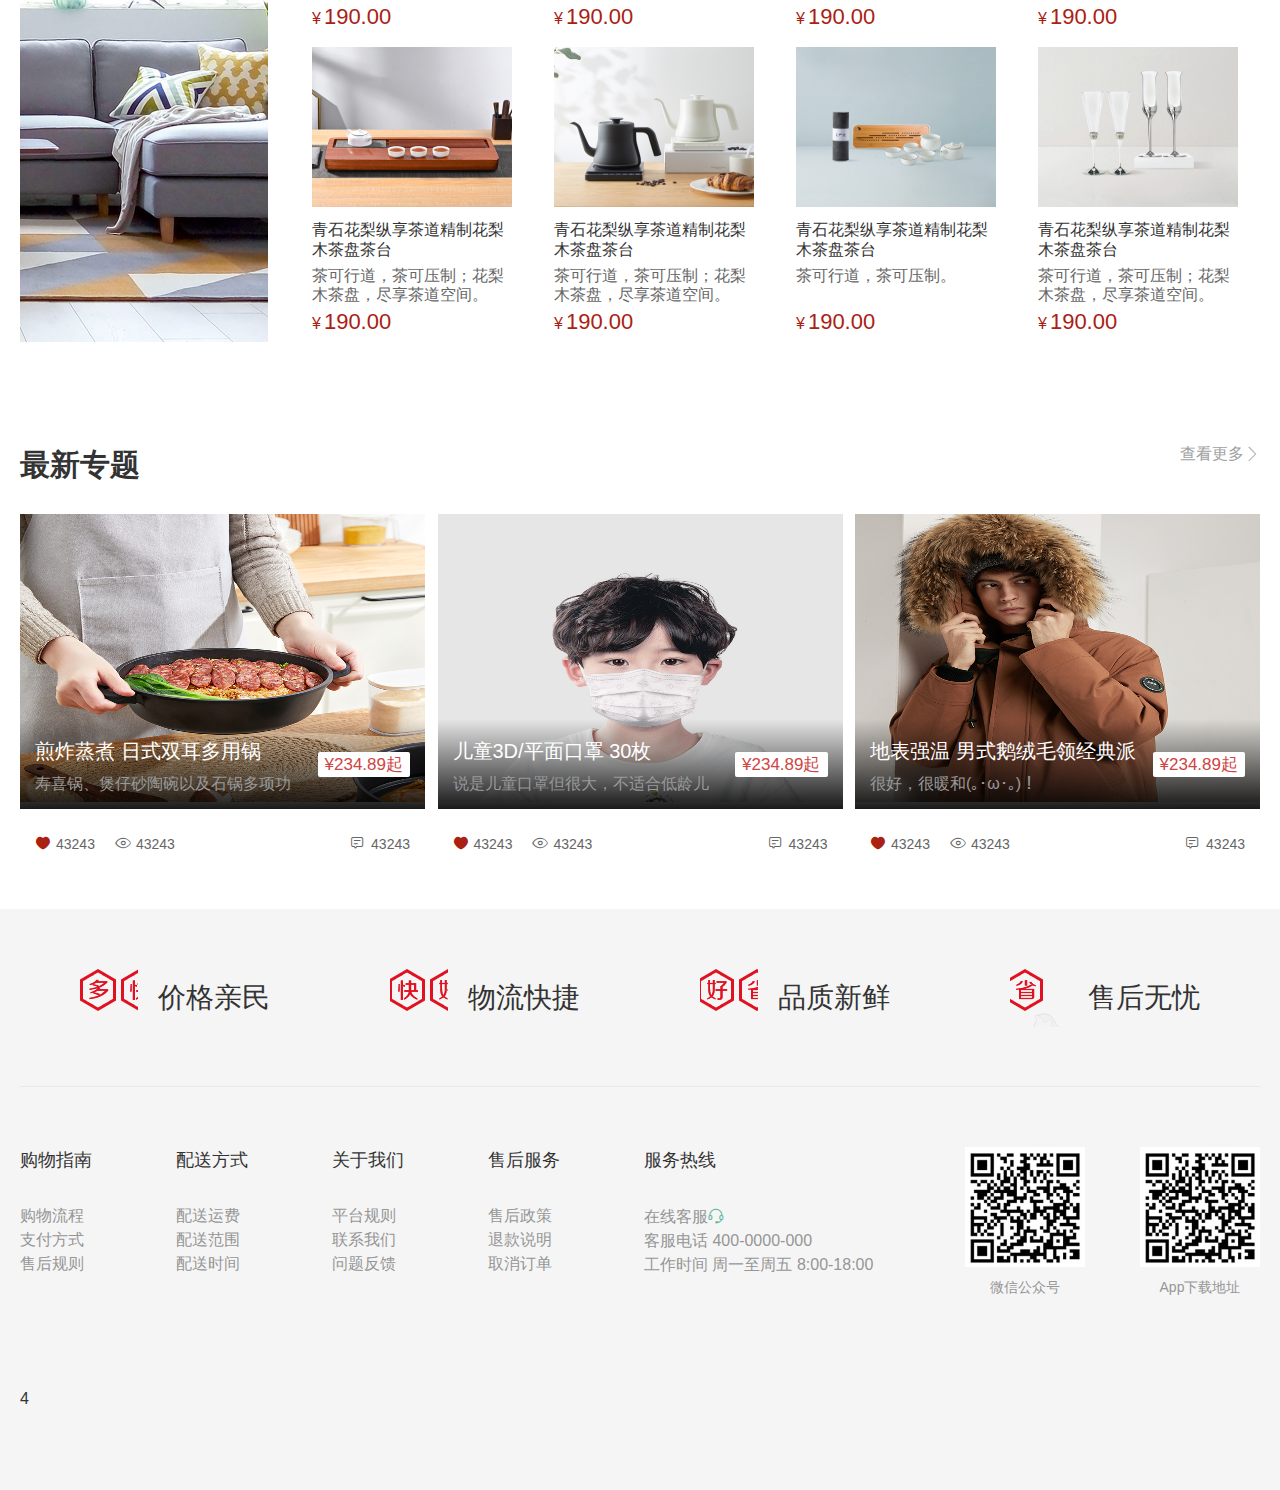
==== commit ab3b75af: "完成最新专题" ====
--- a/index.html
+++ b/index.html
@@ -1106,6 +1106,90 @@
             </div>
         </div>
         <!-- 最新专题 -->
+        <div class="newtopic wrapper">
+            <div class="title">
+                <div class="left">
+                    <h3>最新专题</h3>
+                </div>
+                <div class="right">
+                    <a class="more" href="#">查看更多</a>
+                    <span class="iconfont icon-xiangyoujiantou"></span>
+                </div>
+            </div>
+            <div class="topic">
+                <ul>
+                    <li><a href="">
+                        <div class="pic">
+                            <img src="./uploads/asset-topic-01.png" alt="">
+                            <div class="goodInfo">
+                                <div class="left">
+                                    <p>煎炸蒸煮 日式双耳多用锅</p>
+                                    <p>寿喜锅、煲仔砂陶碗以及石锅多项功能于一身的多用型选手~简即繁，外形设计较日式，更加偏向于制作寿喜烧那种菜肴的铸铁锅多一点，再加上六层压铸技术，所以还没收到的时候以为会很重，结果超轻！包装精简，女生也能美美使用~拿到锅的第一件事情必然是开锅~开锅不繁琐，效益享万年～底部也用心地印上了胖选独有的logo~熠熠生辉~严选控一本满足！锅体受热很快，较普通锑锅相比受热更加均匀，几乎同等的水能优先烧开，媲美小巧的雪平锅，但容量规格又秒杀雪平锅~锅盖两个出气的设计很好地避免了凑上去观看内部蒸煮情况时被蒸汽误伤的情形，对了！贴心地设计了两个隔热小把手套，我宣布~这多功能锅，现在就是我宝贝里面第一心头好！！！</p>
+                                </div>
+                                <div class="right">
+                                    <p>¥234.89起</p>
+                                </div>
+                            </div>
+                        </div>
+                        <div class="txt">
+                            <div class="left">
+                                <p><span class="iconfont icon-jushoucanggift"></span>43243</p>
+                                <p><span class="iconfont icon-liulan"></span>43243</p>
+                            </div>
+                            <div class="right">
+                                <p><span class="iconfont icon-pinglun"></span>43243</p>
+                            </div>
+                        </div> 
+                    </a></li>
+                    <li><a href="">
+                        <div class="pic">
+                            <img src="./uploads/asset-topic-02.png" alt="">
+                            <div class="goodInfo">
+                                <div class="left">
+                                    <p>儿童3D/平面口罩 30枚</p>
+                                    <p>说是儿童口罩但很大，不适合低龄儿童使用</p>
+                                </div>
+                                <div class="right">
+                                    <p>¥234.89起</p>
+                                </div>
+                            </div>
+                        </div>
+                        <div class="txt">
+                            <div class="left">
+                                <p><span class="iconfont icon-jushoucanggift"></span>43243</p>
+                                <p><span class="iconfont icon-liulan"></span>43243</p>
+                            </div>
+                            <div class="right">
+                                <p><span class="iconfont icon-pinglun"></span>43243</p>
+                            </div>
+                        </div> 
+                    </a></li>
+                    <li><a href="">
+                        <div class="pic">
+                            <img src="./uploads/asset-topic-03.png" alt="">
+                            <div class="goodInfo">
+                                <div class="left">
+                                    <p>地表强温 男式鹅绒毛领经典派克宽松羽绒服</p>
+                                    <p>很好，很暖和(｡･ω･｡)！</p>
+                                </div>
+                                <div class="right">
+                                    <p>¥234.89起</p>
+                                </div>
+                            </div>
+                        </div>
+                        <div class="txt">
+                            <div class="left">
+                                <p><span class="iconfont icon-jushoucanggift"></span>43243</p>
+                                <p><span class="iconfont icon-liulan"></span>43243</p>
+                            </div>
+                            <div class="right">
+                                <p><span class="iconfont icon-pinglun"></span>43243</p>
+                            </div>
+                        </div> 
+                    </a></li>
+                </ul>
+            </div>
+        </div>
         <!-- footer -->
         <div class="footer">
             <div class="wrapper">
--- a/css/index.css
+++ b/css/index.css
@@ -323,4 +323,95 @@
 }
 .bd .right li:hover {
     border: 2px solid #00be9a;
+}
+/* 最新专题 */
+.newtopic .title {
+    margin-top: 100px;
+}
+.newtopic {
+    margin-bottom: 40px;
+}
+.newtopic .topic ul {
+    display: flex;
+    justify-content: space-between;
+}
+.newtopic .topic li {
+    width: 405px;
+    height: 355px;
+    border-radius: 4px;
+}
+.newtopic .topic li:hover {
+    box-shadow: 0px 0px 20px 0px rgba(0,0,0,0.5);
+}
+.newtopic .topic .pic img{
+    width: 405px;
+    height: 288px;
+}
+.newtopic .topic .pic {
+    position: relative;
+}
+.newtopic .topic .pic .goodInfo {
+    position: absolute;
+    height: 90px;
+    width: 100%;
+    display: flex;
+    justify-content: space-between;
+    left: 0;
+    bottom: 0;
+    background-image: linear-gradient(180deg, rgba(0,0,0,0) 0%,rgba(0,0,0,0.9) 100%);
+    align-items: center;
+    padding: 0px 15px;
+}
+.newtopic .topic .pic .goodInfo .left {
+    overflow: hidden;
+}
+.newtopic .topic .pic .goodInfo .left p:first-child{
+    color: #fff;
+    font-size: 20px;
+    display: block;
+    max-width: 270px;
+    text-overflow: clip;
+    max-height: 30px;
+    -webkit-line-clamp: 1;
+    overflow: hidden;
+}
+.newtopic .topic .pic .goodInfo .left p:last-child {
+    text-overflow: ellipsis;
+    display: block;
+    font-size: 16px;
+    color: #999;
+    margin-top: 6px;
+    height: 20px;
+    max-width: 270px;
+}
+.newtopic .topic .pic .goodInfo .right p {
+    line-height: 25px;
+    padding: 0px 7px;
+    color: #cf4444;
+    font-size: 17px;
+    background-color: #fff;
+    border-radius: 2px;
+    height: 25px;
+}
+.newtopic .topic .txt {
+    width: 405px;
+    height: 67px;
+    display: flex;
+    padding: 0px 15px;
+    justify-content: space-between;
+    align-items: center;
+    font-size: 14px;
+    color: #666;
+}
+.newtopic .topic .txt .iconfont {
+    margin-right: 5px;
+}
+.newtopic .topic .txt .icon-jushoucanggift {
+    color: #AA2113;
+}
+.newtopic .topic .txt .left {
+    display: flex;
+}
+.newtopic .topic .txt .left p:first-child {
+    margin-right: 20px;
 }